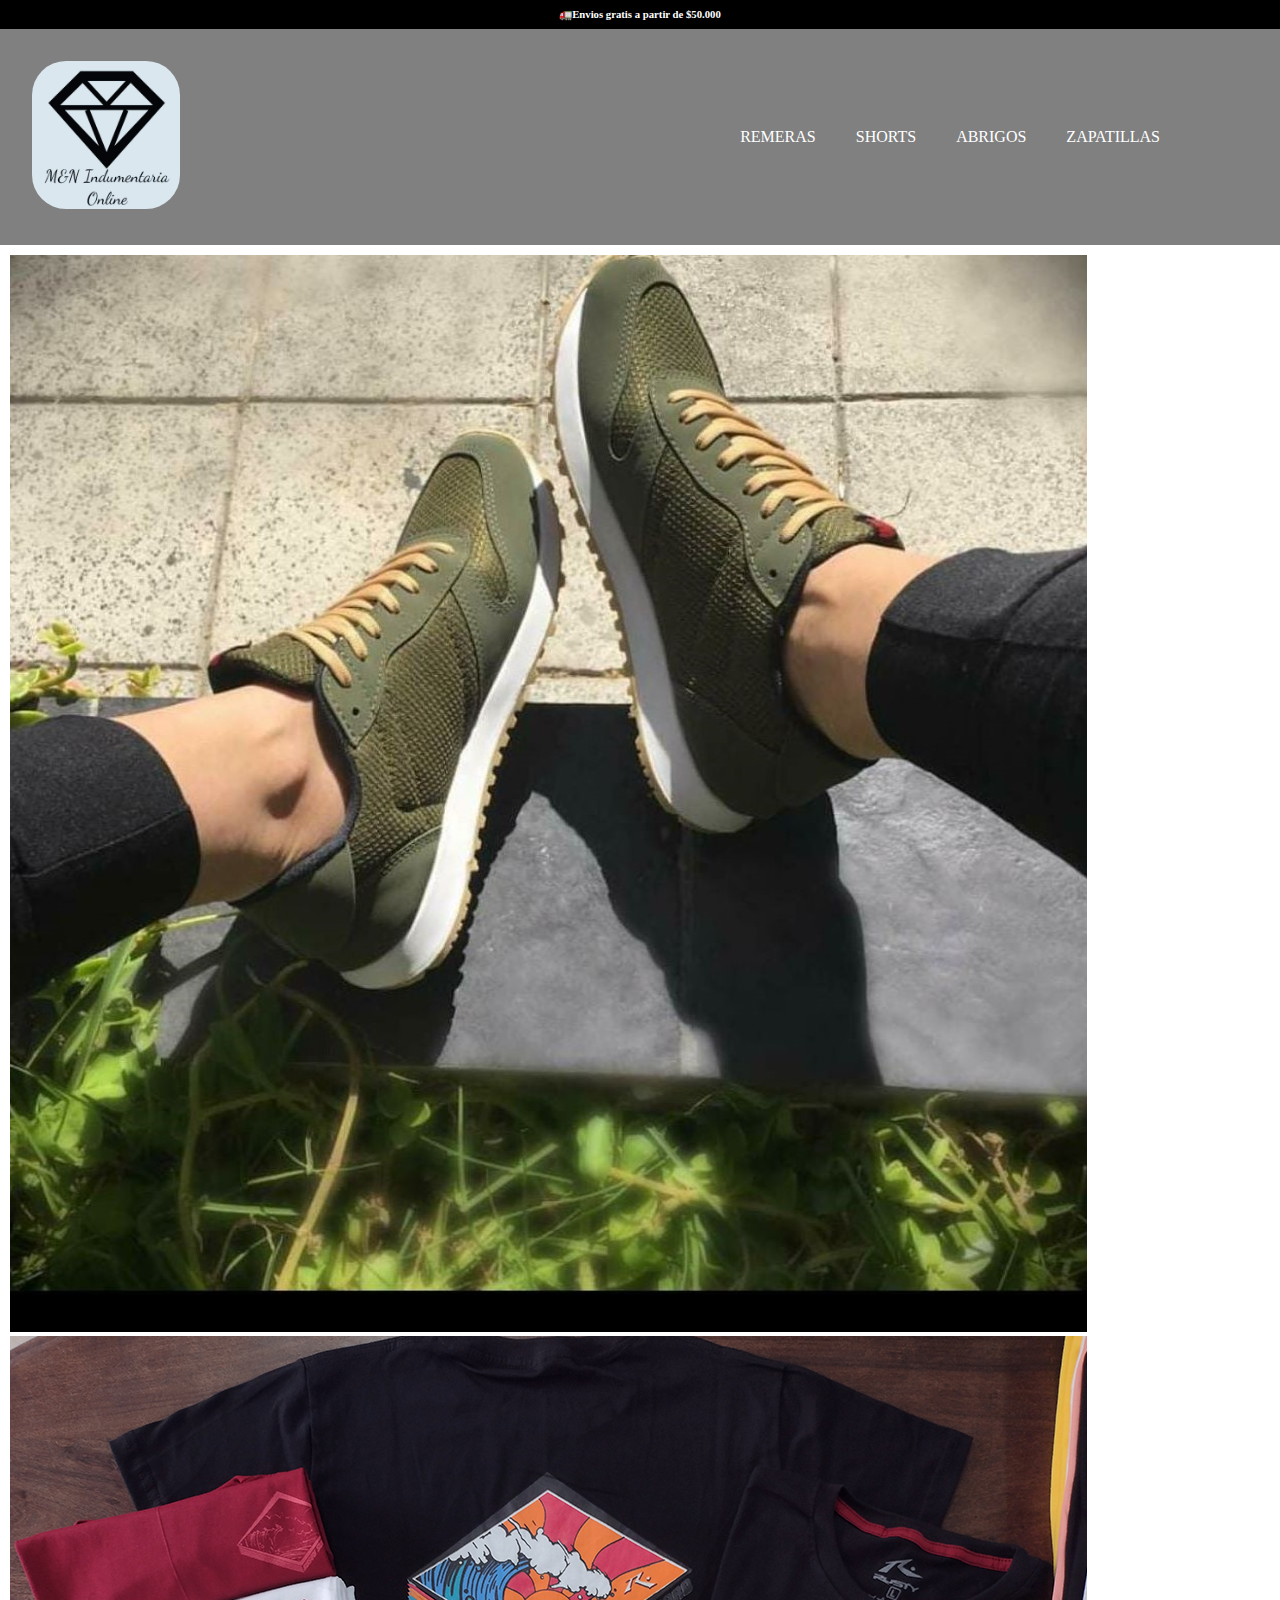
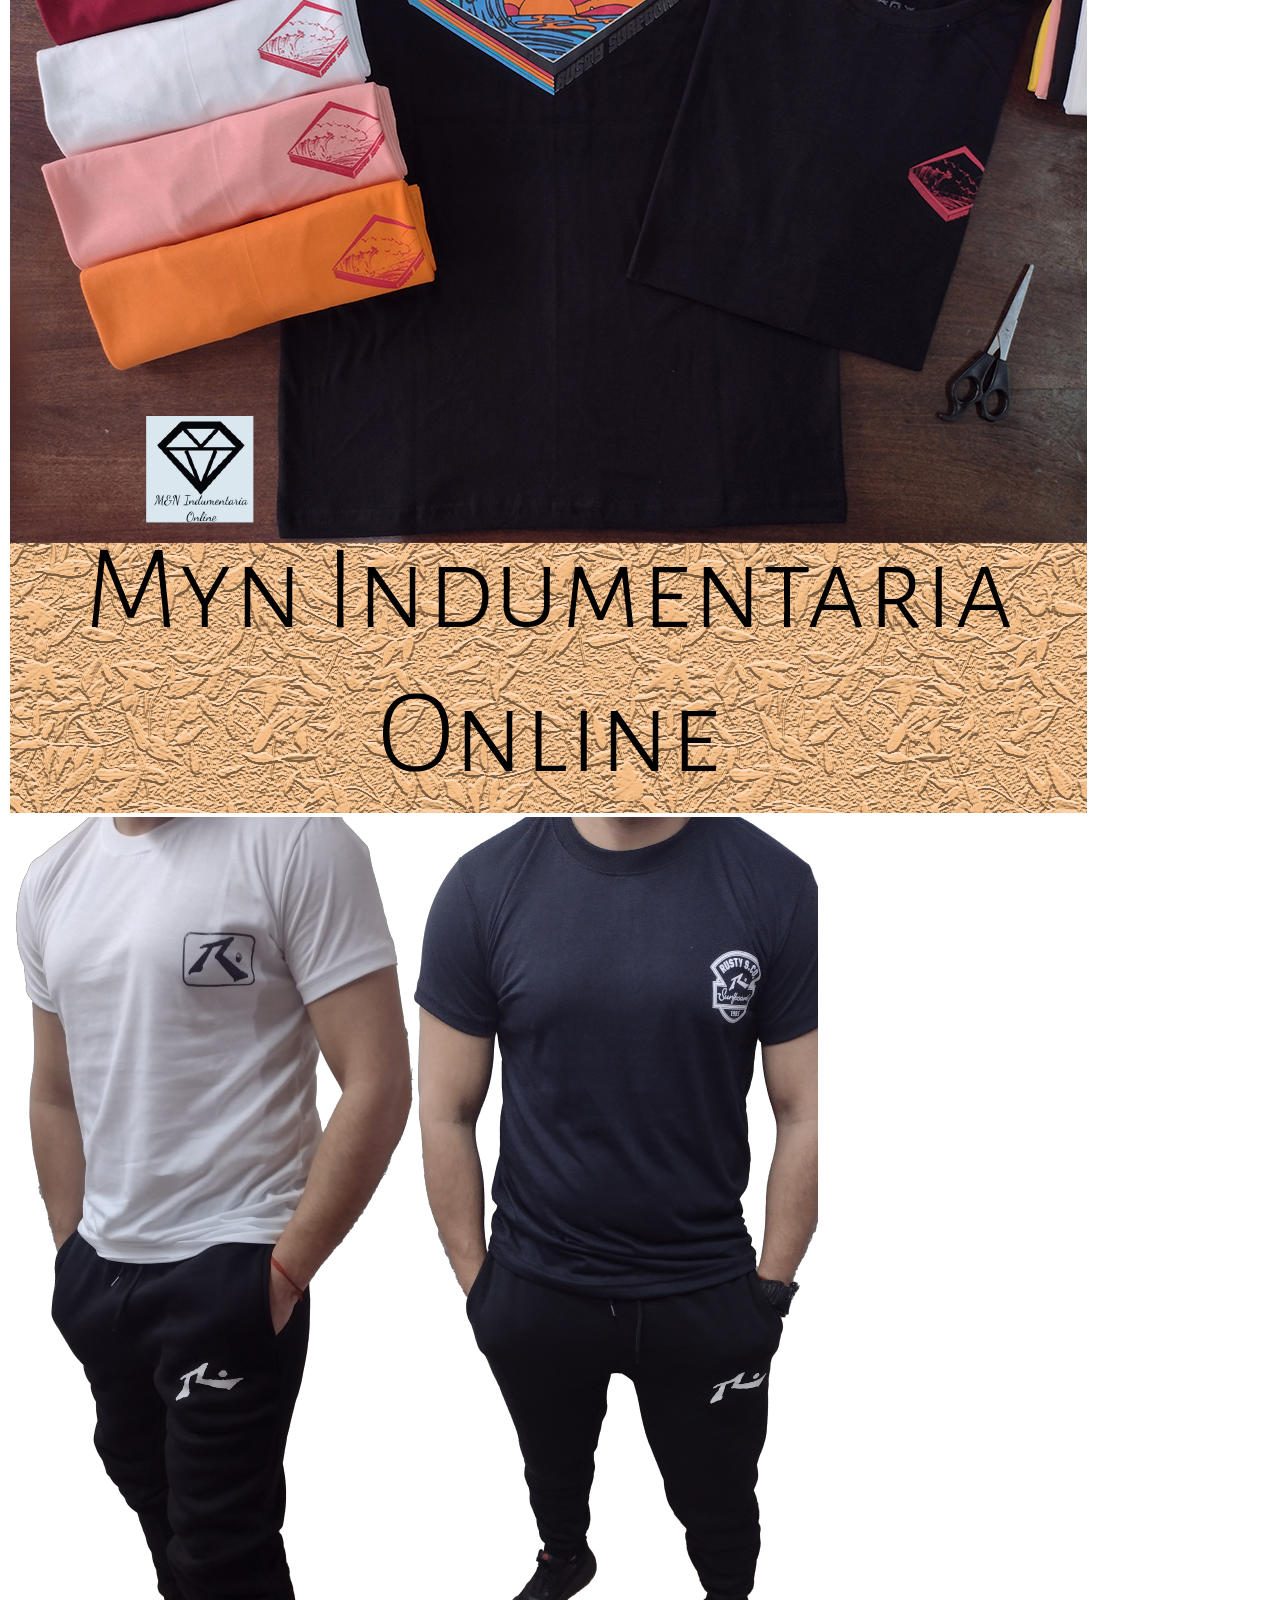
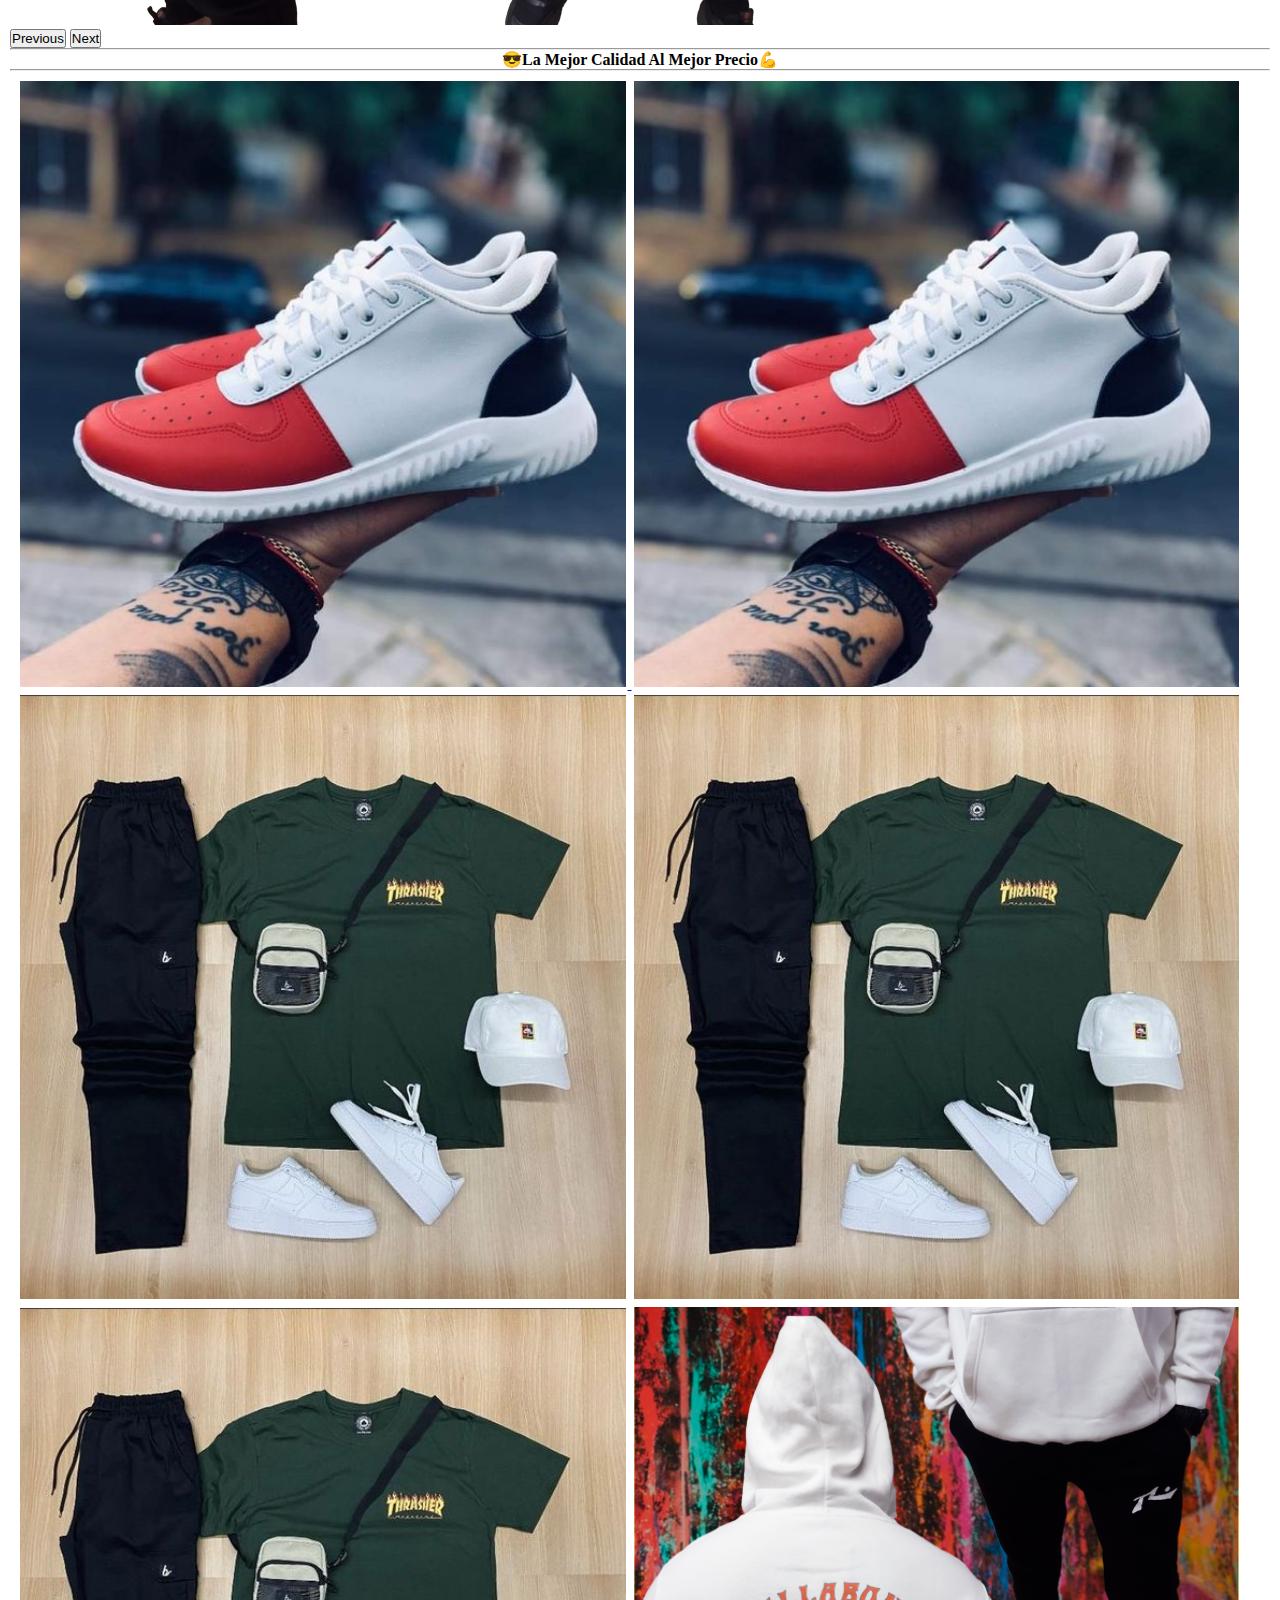
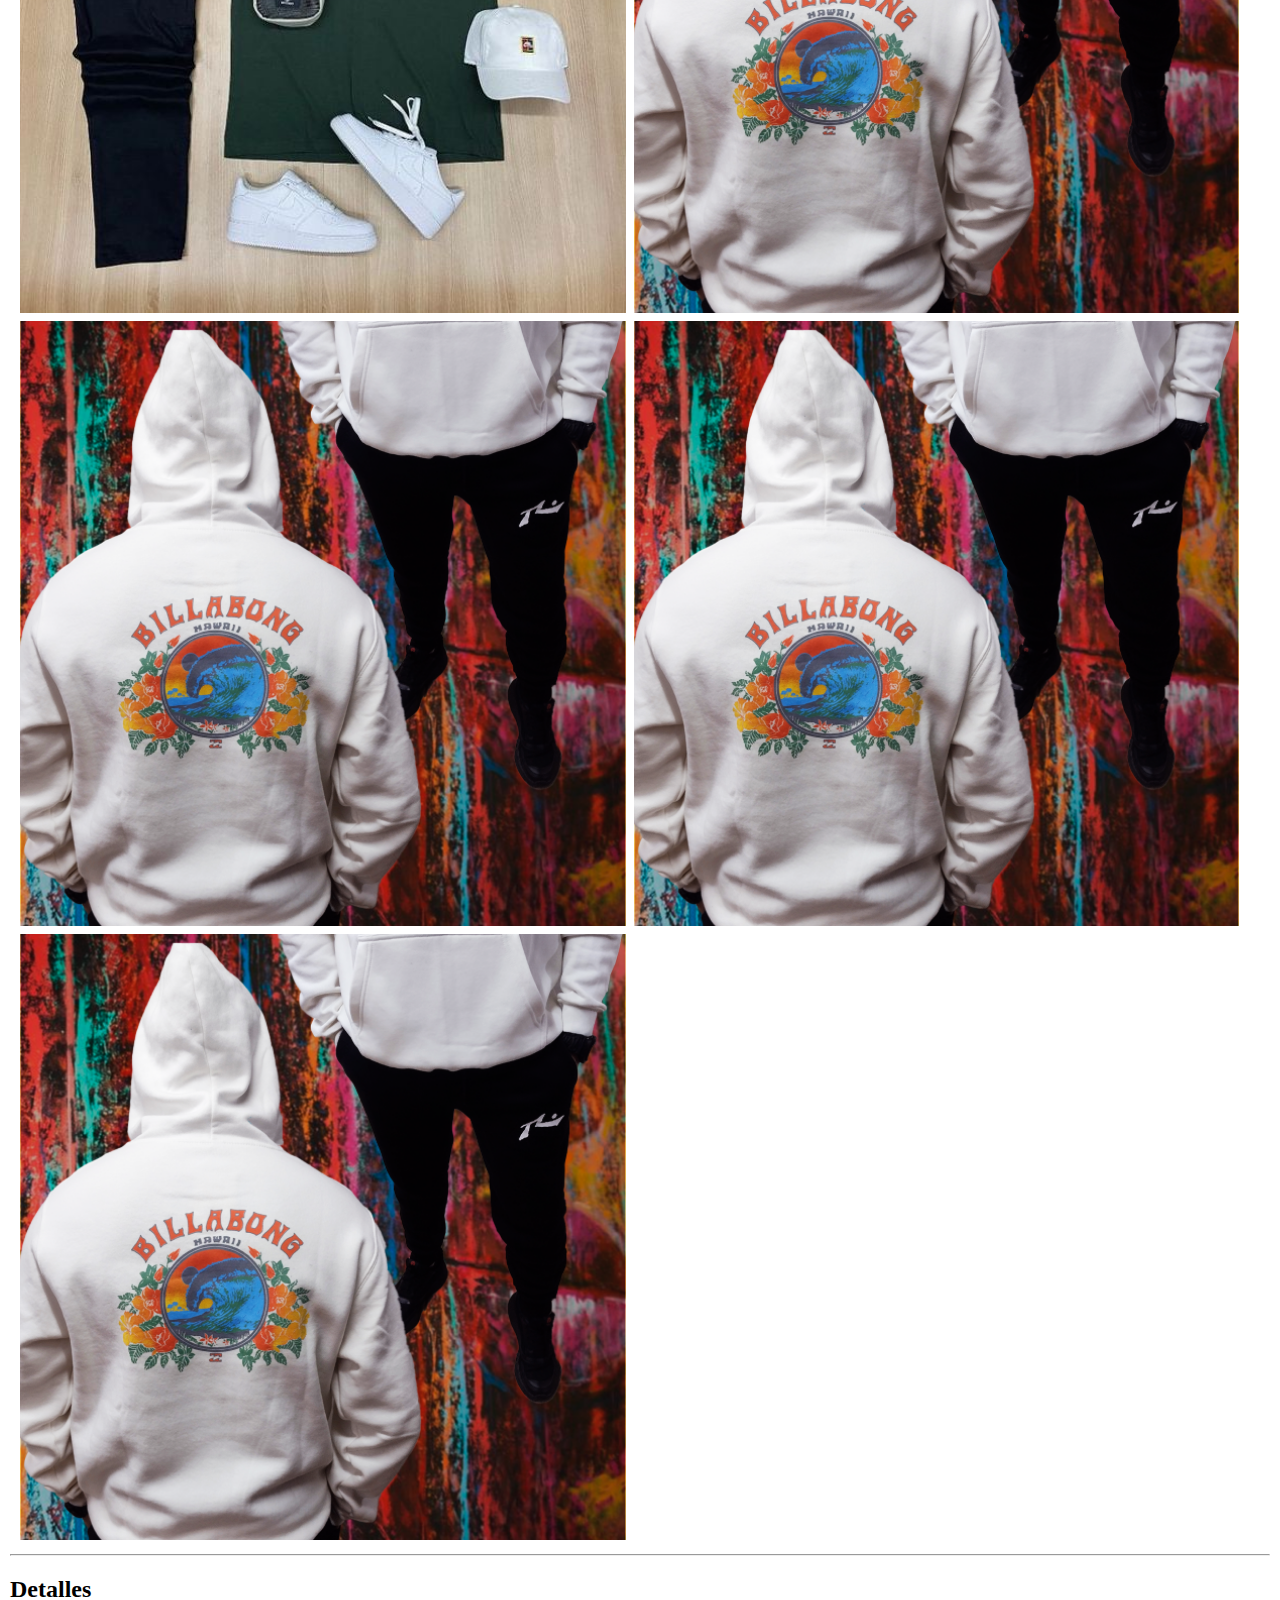
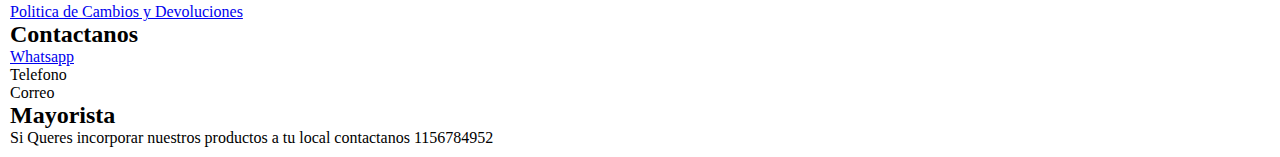
==== index.html @ 5574f2b0 "responsive" ====
<!DOCTYPE html>
<html lang="es">
<head>
    <meta charset="UTF-8">
    <meta name="viewport" content="width=device-width, initial-scale=1.0">
    <link rel="shortcut icon" href="./Imagenes/favicon-32x32.png" type="image/x-icon">
    <link href="https://cdn.jsdelivr.net/npm/bootstrap@5.3.2/dist/css/bootstrap.min.css" rel="stylesheet" integrity="sha384-T3c6CoIi6uLrA9TneNEoa7RxnatzjcDSCmG1MXxSR1GAsXEV/Dwwykc2MPK8M2HN" crossorigin="anonymous">
    <link rel="stylesheet" href="./Css/estilo.css">
    <title>MyNResponsive💪🏽😁</title>
</head>
<body class="conteiner">
    <h6 class="h6">🚛Envios gratis a partir de $50.000
    </h6>
    <header>
      <a href="index.html"><img class="logo" src="./Imagenes/Logo M&N Indumentaria Online.jpg" alt="Logo"></a>
      <input type="checkbox" id="check">
      <label for="check" class="mostrar-menu">
            &#8801
        </label>
        <nav class="menu">
            <ul class="cont">
                <li><a href="./pages/remeras.html">Remeras</a></li>
                <li><a href="./pages/shorts.html">Shorts</a></li>
                <li class="botomSub"><a href="">Abrigos</a>
                    <ul>
                       <li><a href="./Pages/buzos.html">Buzos</a></li>
                       <li><a href="">Camperas</a></li>
                    </ul>  
                </li>

                <li><a href="./pages/zapatillas.html">Zapatillas</a></li>
                <label for="check" class="esconder-menu">
                    &#215
                </label>
            </ul>
        </nav>
    </header>
    <main class="main">
        <section class="carrusel">
          <div id="carouselExampleAutoplaying" class="carousel slide" data-bs-ride="carousel">
            <div class="carousel-inner">
              <div class="carousel-item active">
                <img src="./Imagenes/carrucel/carru depo verde.jpg" class="d-block w-100" alt="zapatillas depo verde">
              </div>
              <div class="carousel-item">
                <img src="./Imagenes/carrucel/carru rem negra.png"class="d-block w-100 img-fluid" alt="./remeras por dos">
              </div>
              <div class="carousel-item">
                <img src="./Imagenes/carrucel/carru yo por 2.png" class="d-block w-100" alt="remera negra ">
              </div>
            </div>
            <button class="carousel-control-prev" type="button" data-bs-target="#carouselExampleAutoplaying" data-bs-slide="prev">
              <span class="carousel-control-prev-icon" aria-hidden="true"></span>
              <span class="visually-hidden">Previous</span>
            </button>
            <button class="carousel-control-next" type="button" data-bs-target="#carouselExampleAutoplaying" data-bs-slide="next">
              <span class="carousel-control-next-icon" aria-hidden="true"></span>
              <span class="visually-hidden">Next</span>
            </button>
          </div>
        </section>
        <hr>
        <h4 class="h4"><strong>😎La Mejor Calidad Al Mejor Precio💪</strong></h4>
        <hr>
        <section class="contInicio">
          <div class="secImg">
            <a href="./Pages/zapatillas.html"><img class="imagen" src="./Imagenes/zapatillas/1 - Tricolor.jpg" alt="zapatillas tricolor">
            </a>
            <a href="./Pages/zapatillas.html"><img class="imagen" src="./Imagenes/zapatillas/1 - Tricolor.jpg" alt="zapatillas tricolor">
            </a>
            <a href="./pages/remeras.html"><img class="imagen"  src="./Imagenes/remeras/Rem Verde.jpg" alt="remera verde"></a>
            <a href="./pages/remeras.html"><img class="imagen"  src="./Imagenes/remeras/Rem Verde.jpg" alt="remera verde"></a>
            <a href="./pages/remeras.html"><img class="imagen"  src="./Imagenes/remeras/Rem Verde.jpg" alt="remera verde"></a>
            <a href="./pages/remeras.html"><img class="imagen" src="./Imagenes/buzos/Buzo crudo + pantalon jogin + zapa neo negra.png" alt="Buzo color crudo"></a>
            <a href="./pages/remeras.html"><img class="imagen" src="./Imagenes/buzos/Buzo crudo + pantalon jogin + zapa neo negra.png" alt="Buzo color crudo"></a>
            <a href="./pages/remeras.html"><img class="imagen" src="./Imagenes/buzos/Buzo crudo + pantalon jogin + zapa neo negra.png" alt="Buzo color crudo"></a>
            <a href="./pages/remeras.html"><img class="imagen" src="./Imagenes/buzos/Buzo crudo + pantalon jogin + zapa neo negra.png" alt="Buzo color crudo"></a>
          </div>
        </section>
        <hr>
    </main>
    <footer class="footer">
     <h2>Detalles</h2>
     <a href="./tyl/lista.html">Politica de Cambios y Devoluciones</a>
     <h2>Contactanos</h2>
     <a href="https://web.whatsapp.com/" target="_blank"><p>Whatsapp</p></a>
     <p>Telefono</p>
     <p>Correo</p>
     <h2>Mayorista</h2>
     <p>Si Queres incorporar nuestros productos a tu local contactanos 1156784952</p>
    </footer>
    
<script src="https://cdn.jsdelivr.net/npm/bootstrap@5.3.2/dist/js/bootstrap.bundle.min.js" integrity="sha384-C6RzsynM9kWDrMNeT87bh95OGNyZPhcTNXj1NW7RuBCsyN/o0jlpcV8Qyq46cDfL" crossorigin="anonymous"></script>
</body>
</html>
---- Css/estilo.css ----
*{
    padding: 0;
    margin: 0;
    box-sizing: border-box;
}
.conteiner{
        background-color: white;
        width: 100%;
        height: 100%;
        display: grid;
        grid-template-columns: 1fr 1fr 1fr 1fr;
        grid-template-rows: 0.1fr 0.2fr 0.fr 0.1fr;
        grid-template-areas:
        "h6 h6 h6 h6"
        "header header header header"
        "main main main main"
        "footer footer footer footer ";
}
.h6{
    grid-area: h6;
    display: flex;
    justify-content: center;
    text-align: center;
    background-color: black;
    color:white;
    margin: 0;
    padding: 0.5rem;
    width: 100%;
}
header{
    grid-area: header;
    width: 100%;
    background-color: gray;
    display: flex;
    justify-content: space-between;
    align-items: center;
}
.logo{ 
    width: 180px;
    border-radius: 50px;
    padding: 1rem;
    margin: 1rem;
}
li ul{
    display: none;
}
.botomSub:hover ul {
    display: block;
    position: absolute;
    background-color: black;
    border-radius: 20px;
    padding: 5px;
    height: auto;
    border: 1px solid white;
}
.botomSub ul li a{
    display: block;
    color:grey;
    margin: 10px;
    padding: 10px;
}
.botomSub ul li a:hover{
    color:white;
}

.menu a{
    color: white;
    text-transform: uppercase;
    text-decoration: none;
    padding:0 10px;
    margin:0 10px;
    transition: 0.4s;
}
.cont{
    display: flex;
    align-items: center;
    margin-right: 100px;
}
.menu li{
    list-style: none;
    
}
.mostrar-menu,
.esconder-menu{
    font-size: 46px;
    cursor: pointer;
    display: none;
    transition: 0.4s;
}
.mostrar-menu{
    order: 1;
    padding: 0.5rem;
}
.menu a:hover,
.mostrar-menu:hover,
.esconder-menu:hover{
    color: black;
}
#check{
    display: none;
}

.carrusel{ 
    width: 100%;
    position: relative;
    z-index: -100;
}
hr{
    position: relative;
    z-index: -200;
}
.main{
    grid-area: main;
    margin: 10px;
    
}
.h4{
    display: flex;
    justify-content: center;
    text-align: center;
}
.contInicio{
    display:row;
    padding: 8px; 
}
.imagen{
    width: 33%;
    padding: 2px;
    margin: 0 auto;
}
.imgCategoriaRemeras{
    display: row;
    justify-content: center;
    width: 90%;

}
.footer{
    grid-area: footer;
    margin: 10px;
    
}
.imagenShorts{
    width: 100%;

}
/*categoria remeras*/


/*responsive cambie de 768 a 820 por que se rompe */

    @media(max-width: 768px){
        .mostrar-menu,
        .esconder-menu{
            display: block;
            
        }
        .menu{
            position: fixed;
            width: 100%;
            background-color:gray ;
            right: -100%;  
            top:0;
            text-align: center;
            padding: 100px 0;
            transition: 0.8s;
        }
        .cont{
            display: block;
            padding: 20px;
            
        }
        .cont li{
            padding: 20px;
            
        }
        .botomSub:hover ul {
            display: block;
            position:relative;
            
        }
        .esconder-menu{
            position: absolute;
            top:40px;
            right: 40px;
        }
        #check:checked ~ .menu{
            right: 0;
            
        }
    }

@media (max-width:1440px){
.imagen{
    width: 49%;
    padding: 2px;
    margin: 0 auto;
}
}
@media (max-width:320px){
.imagen{
    width: 25%;
    padding: 2px;
    margin: 0 auto;
}
}
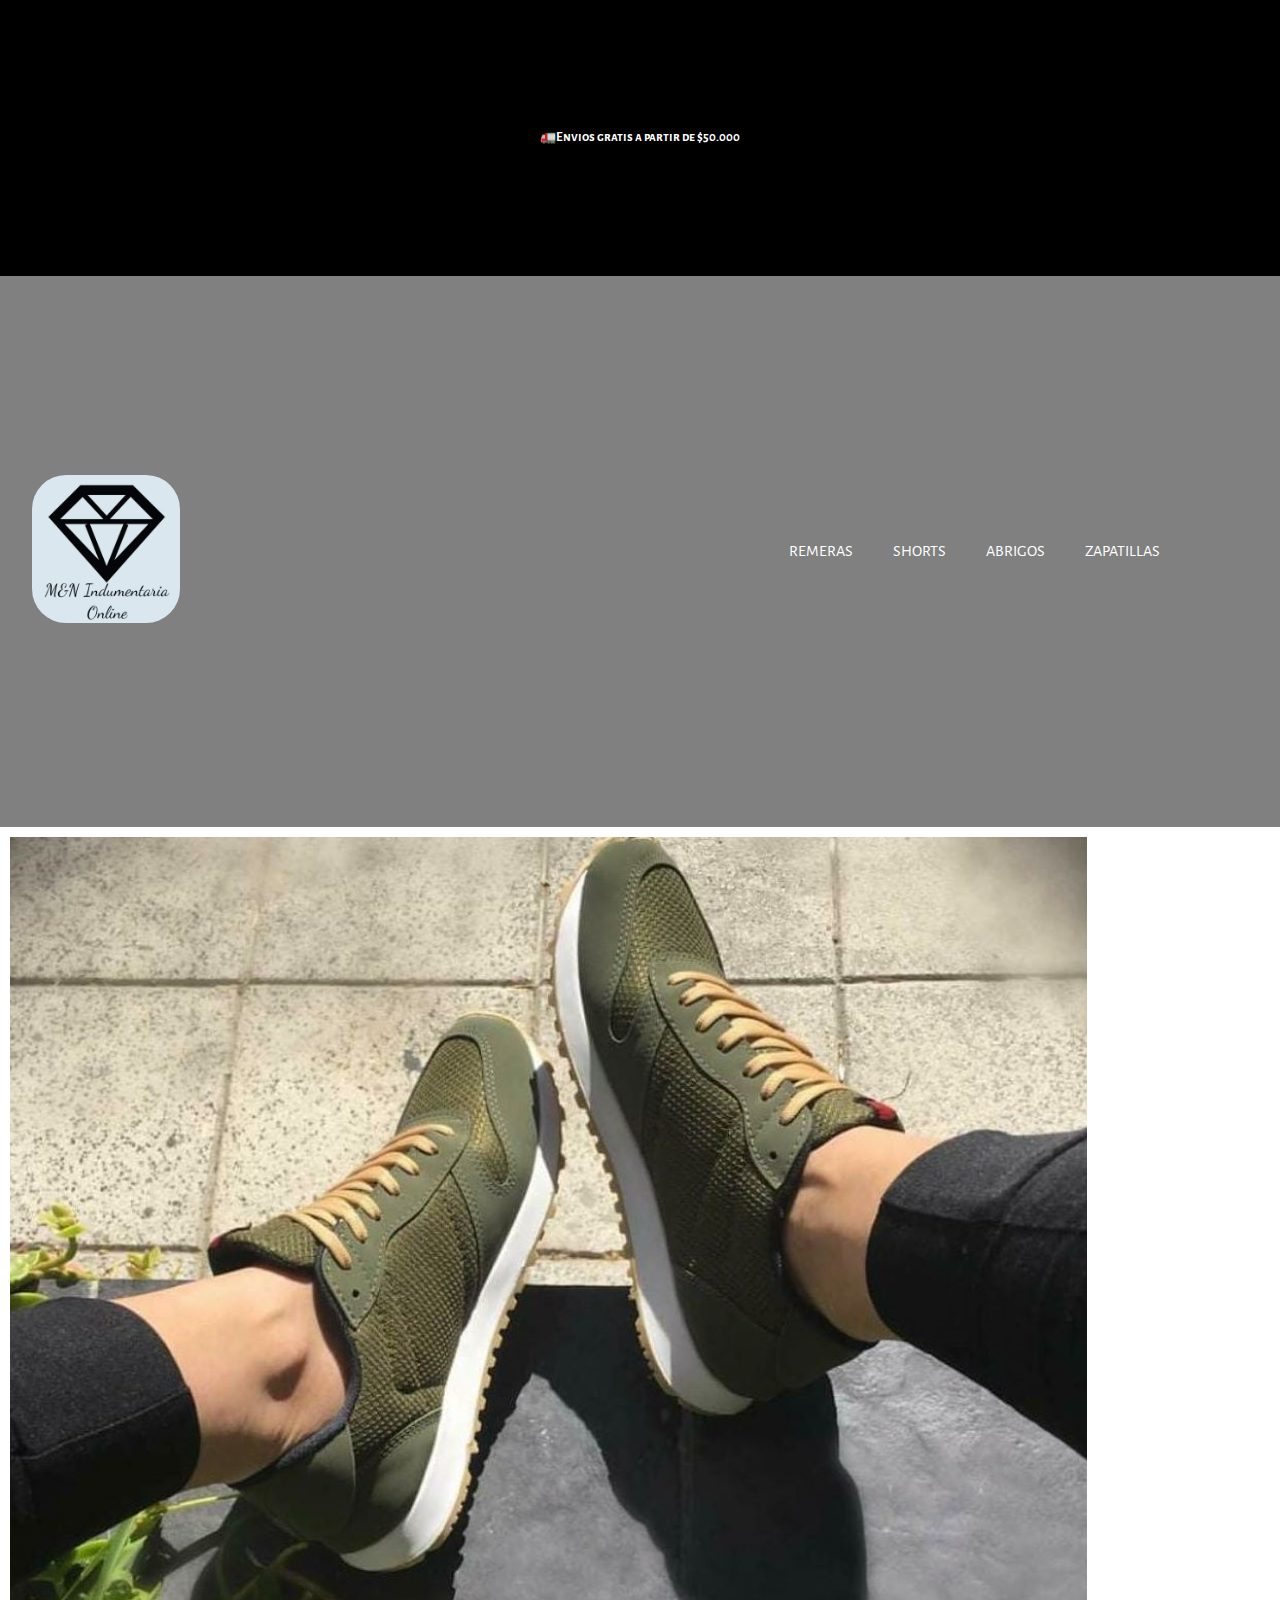
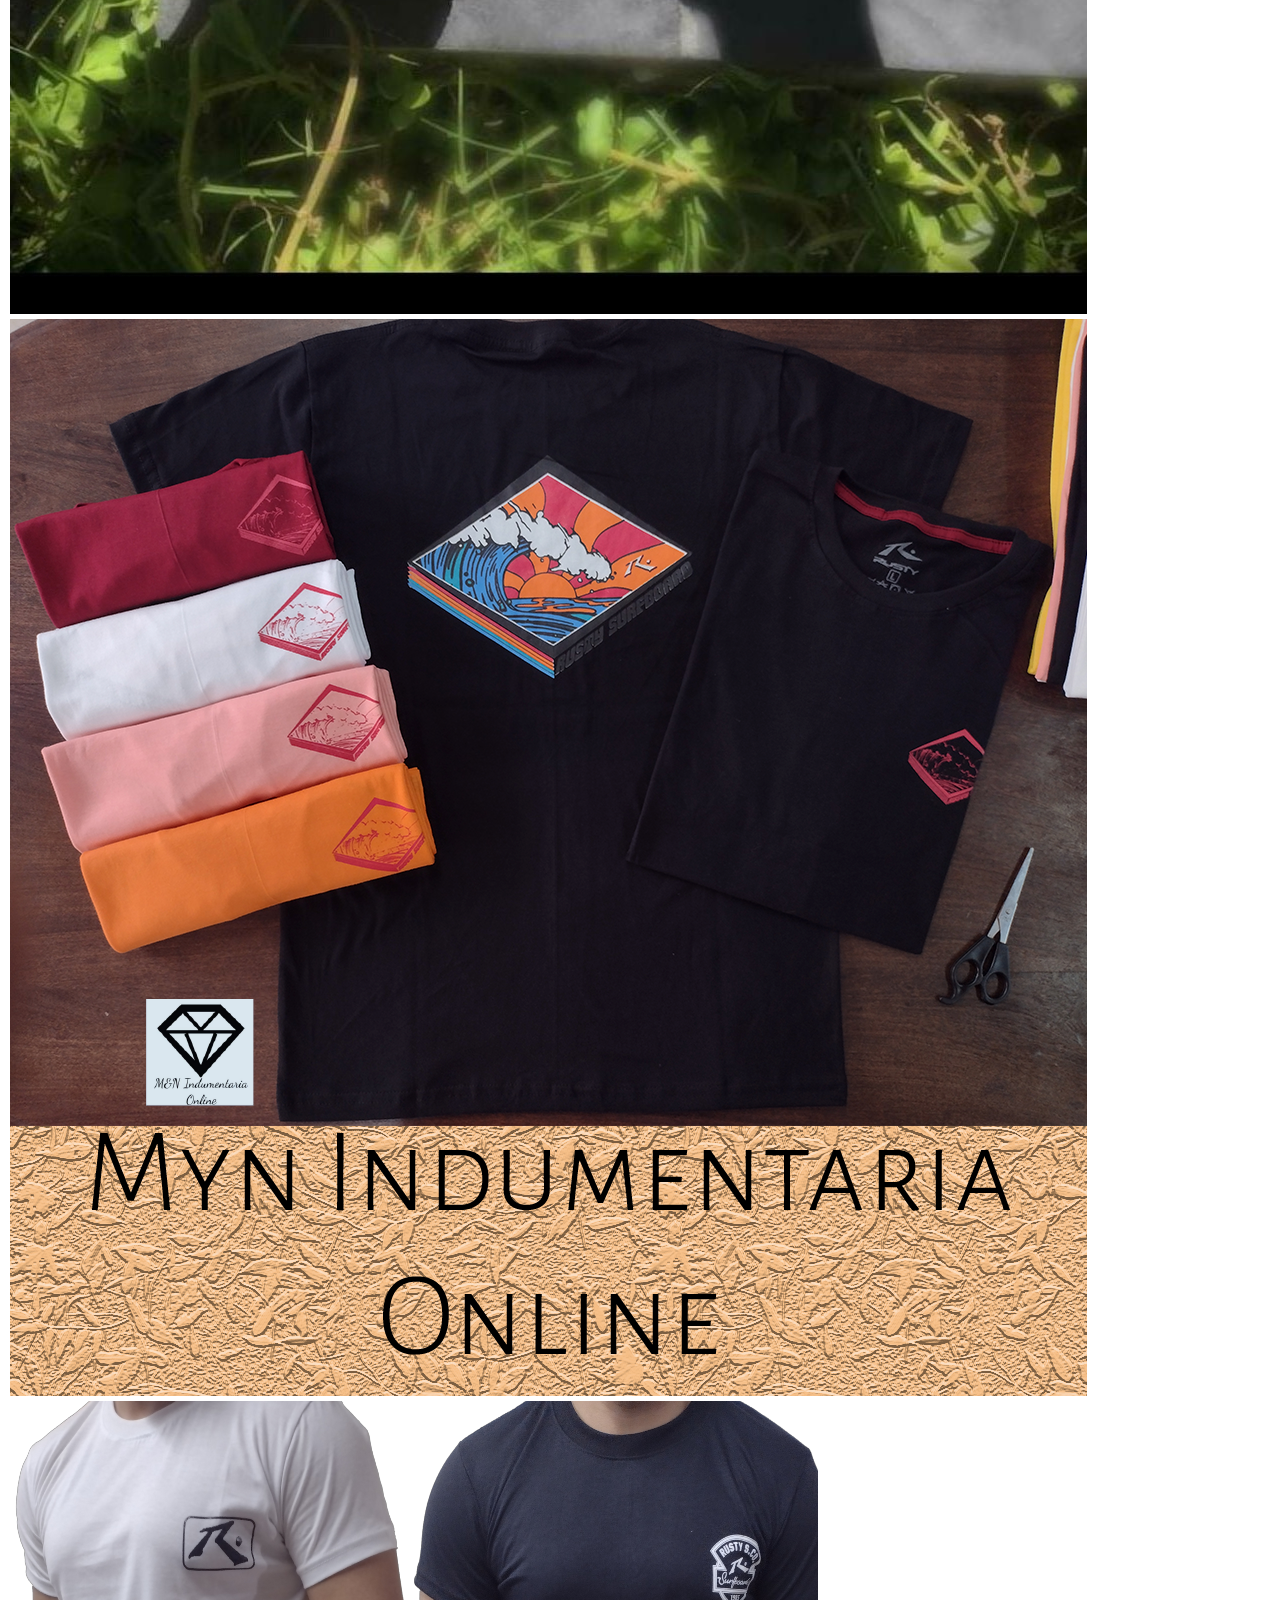
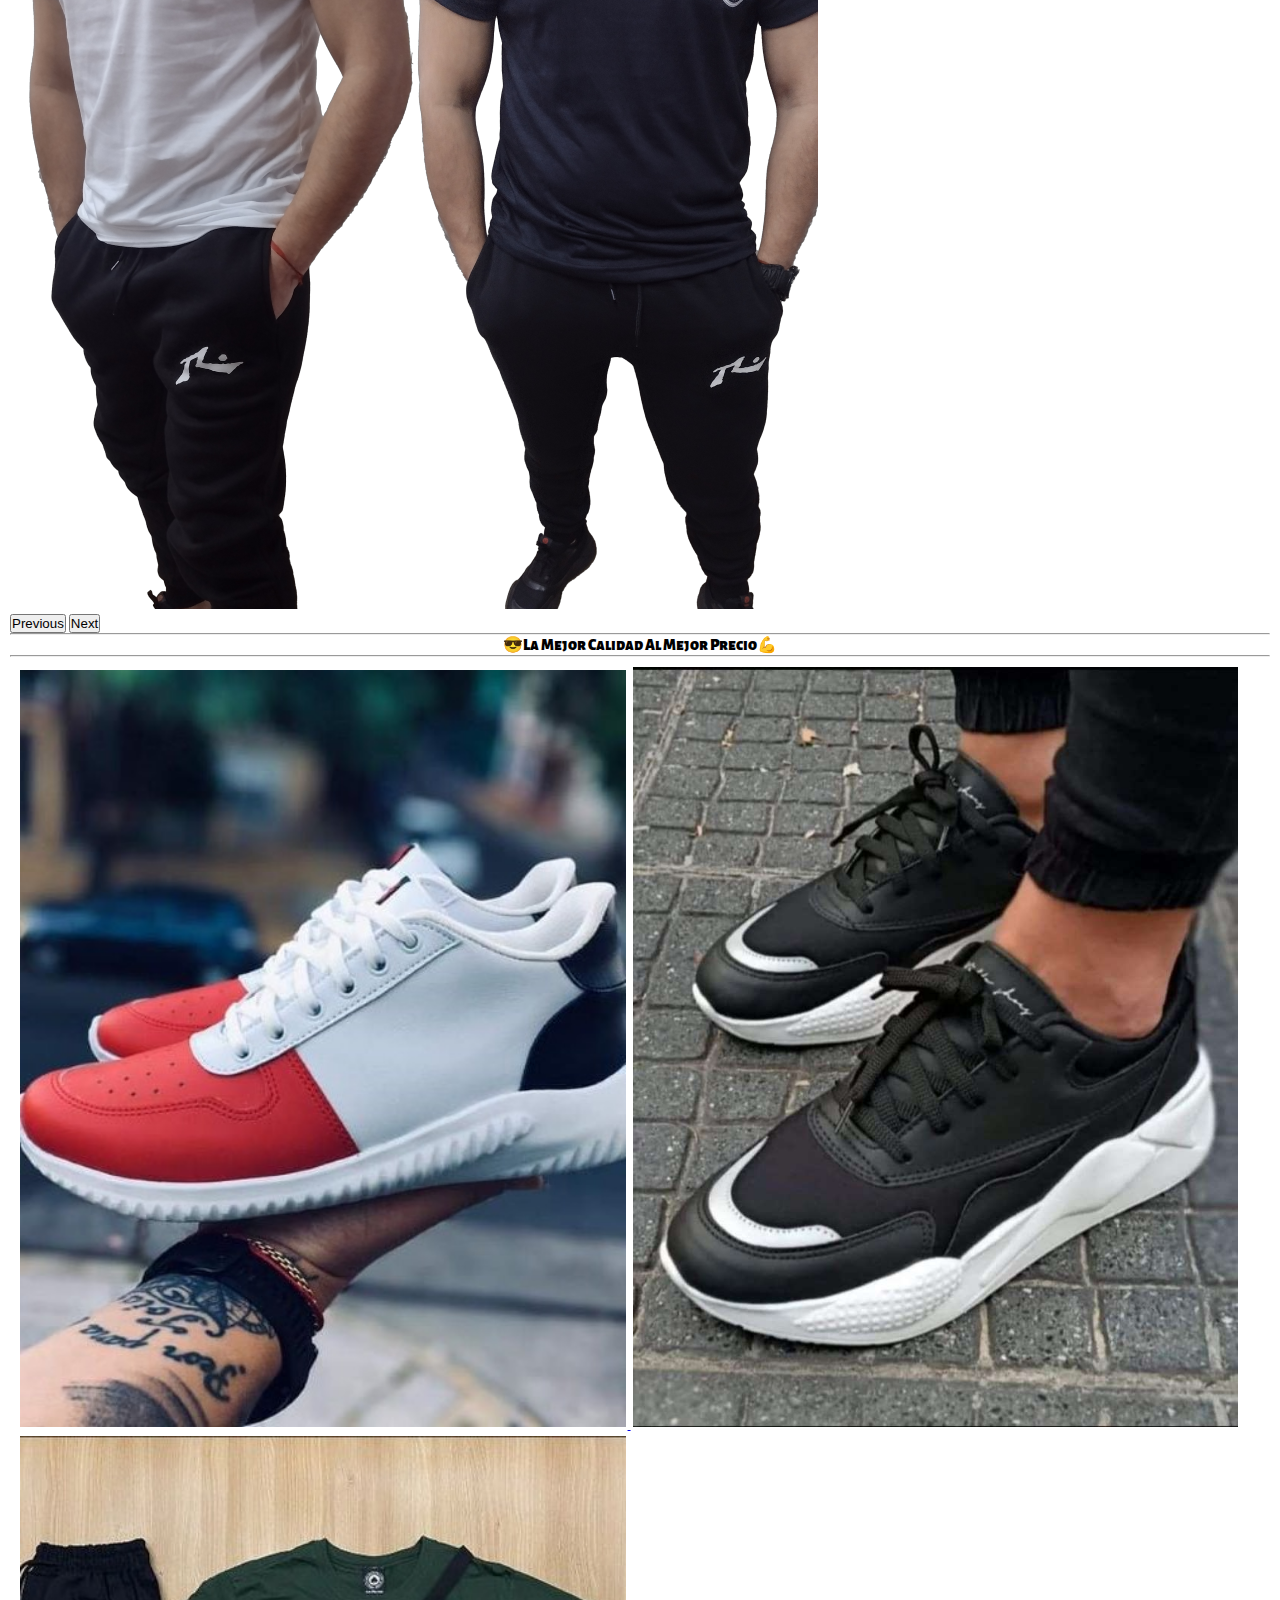
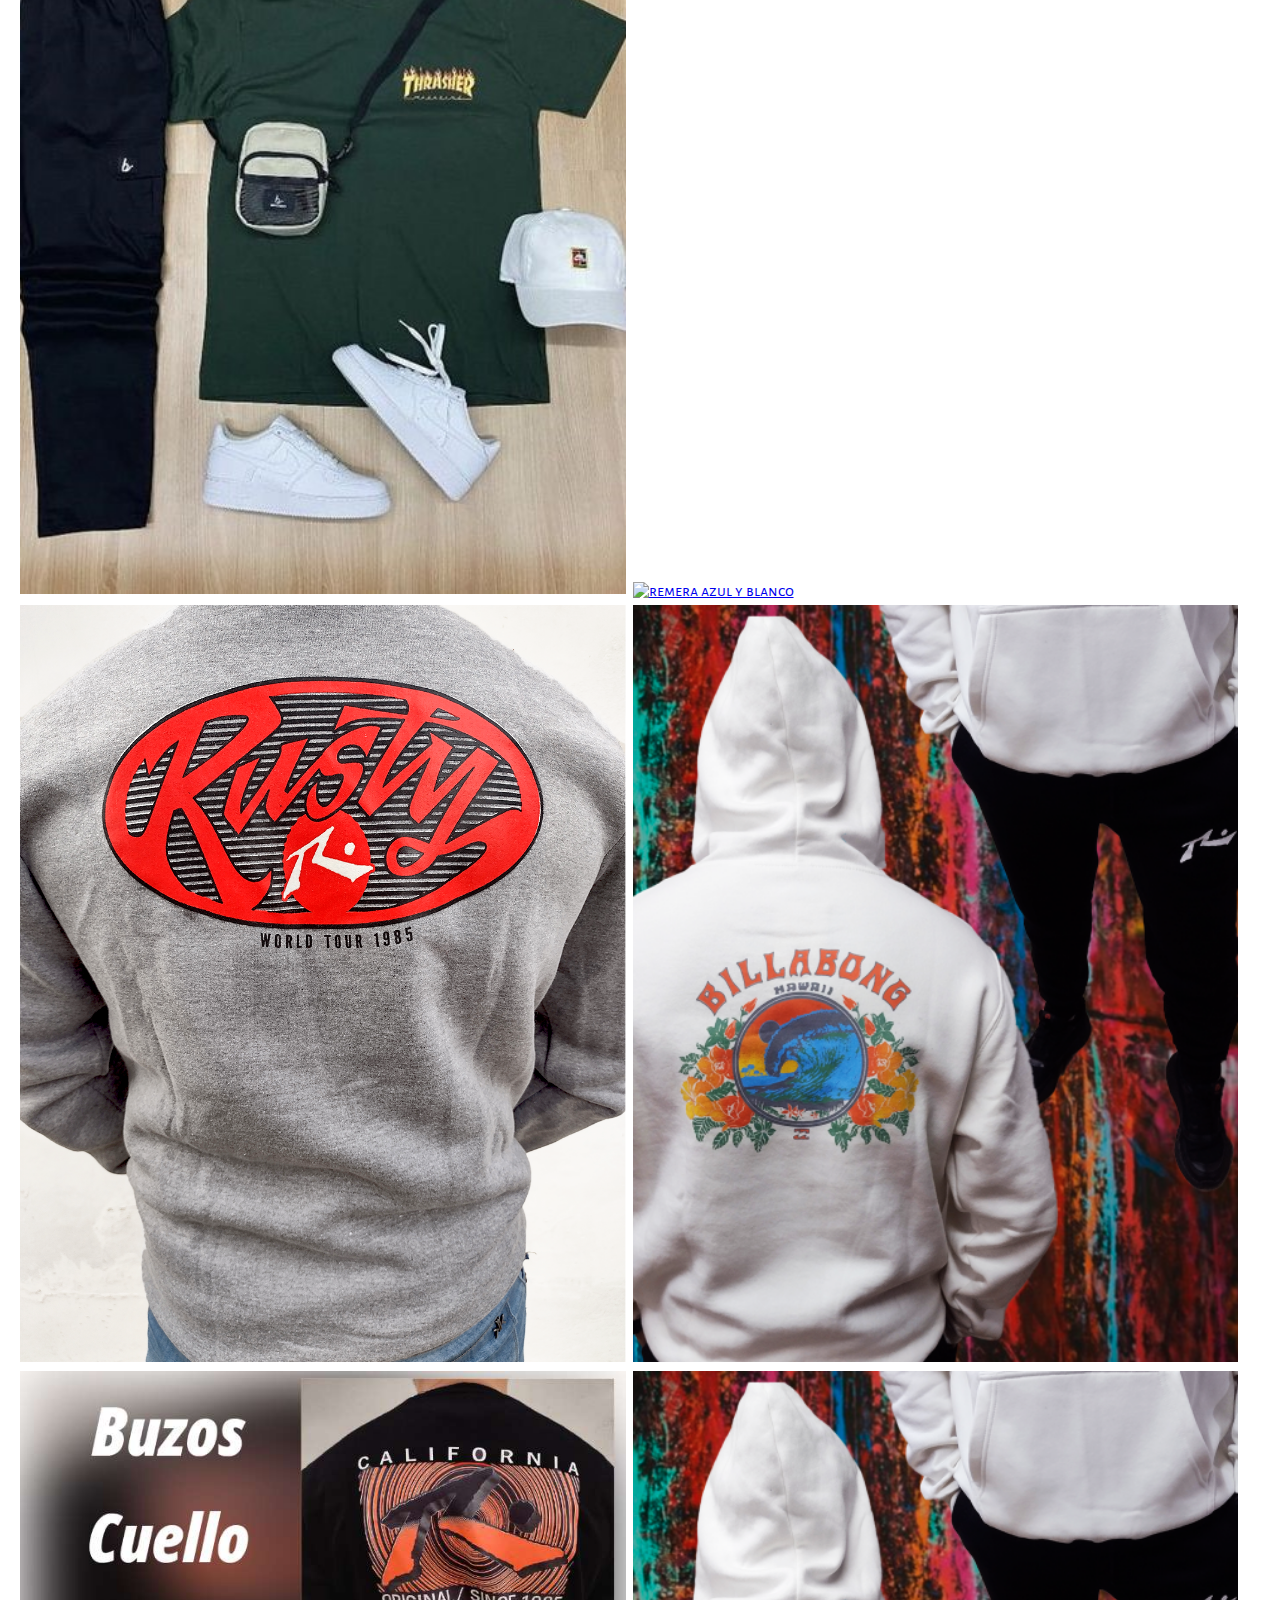
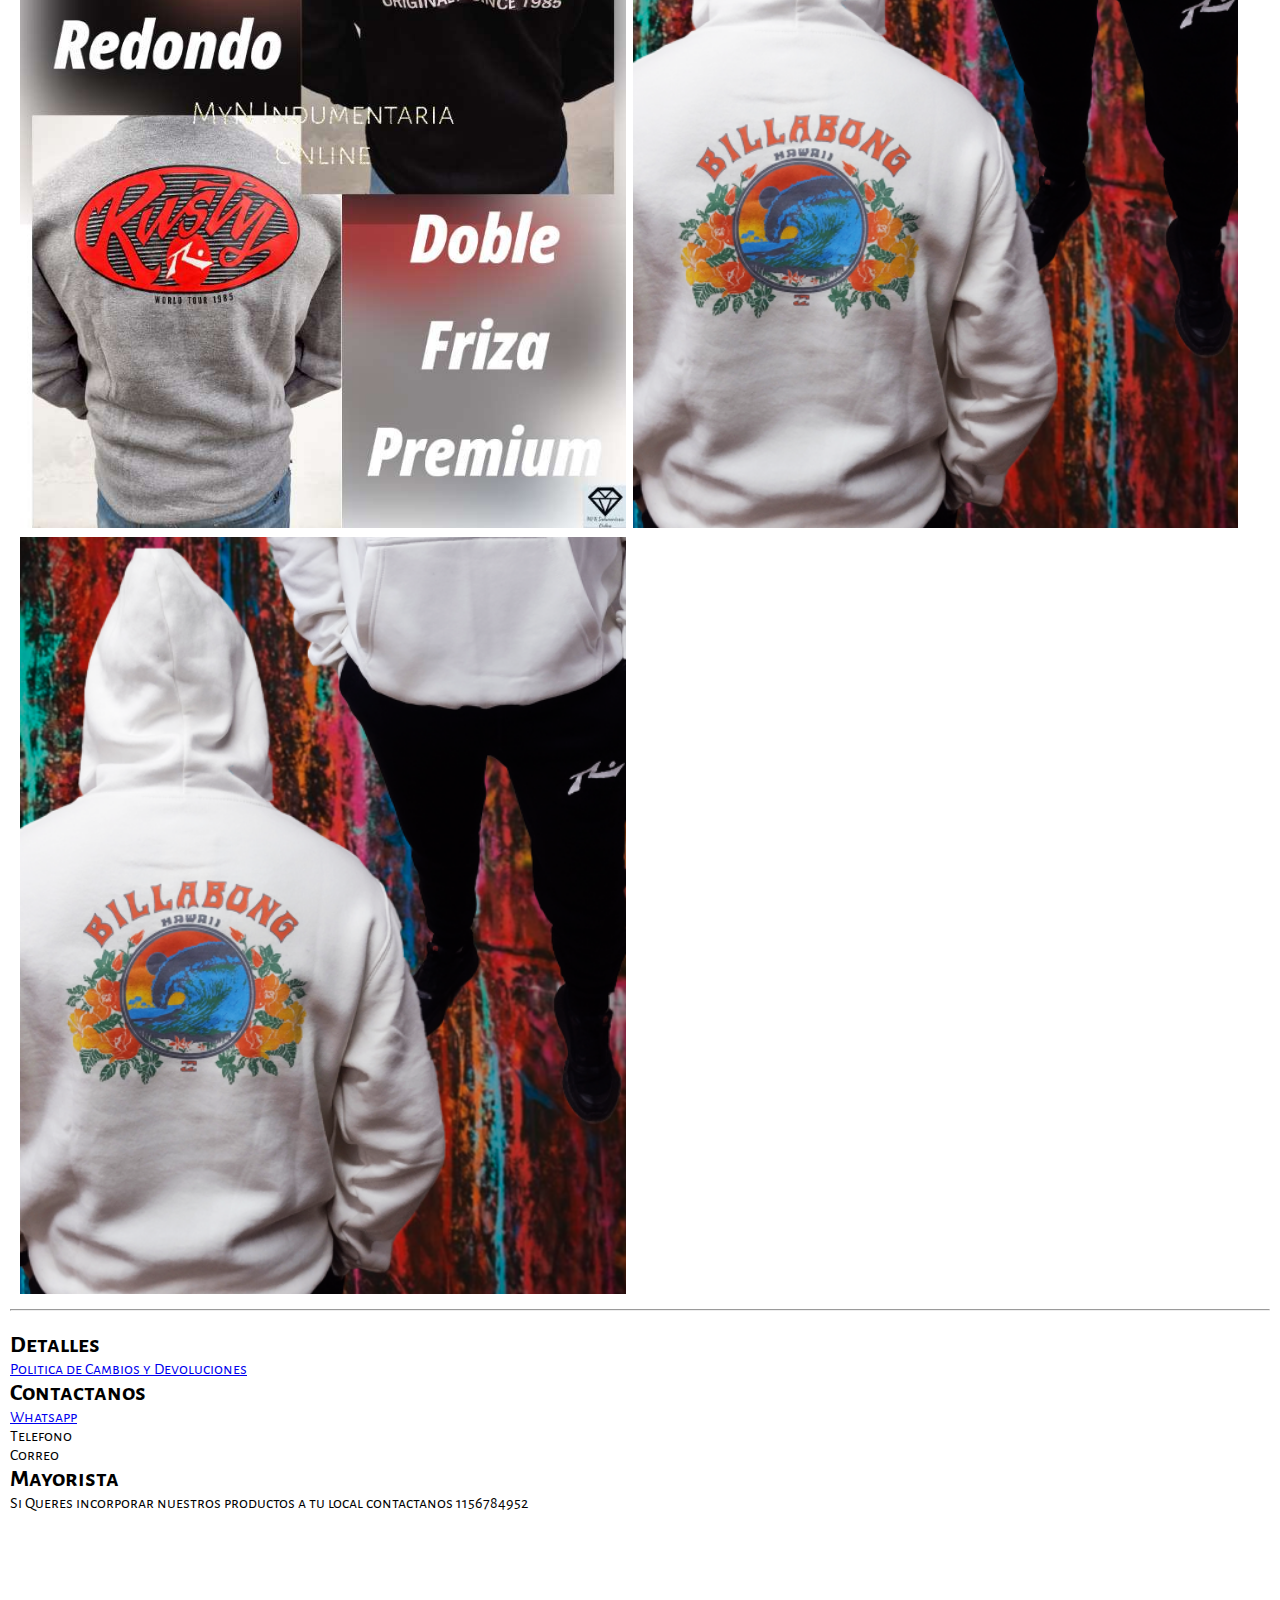
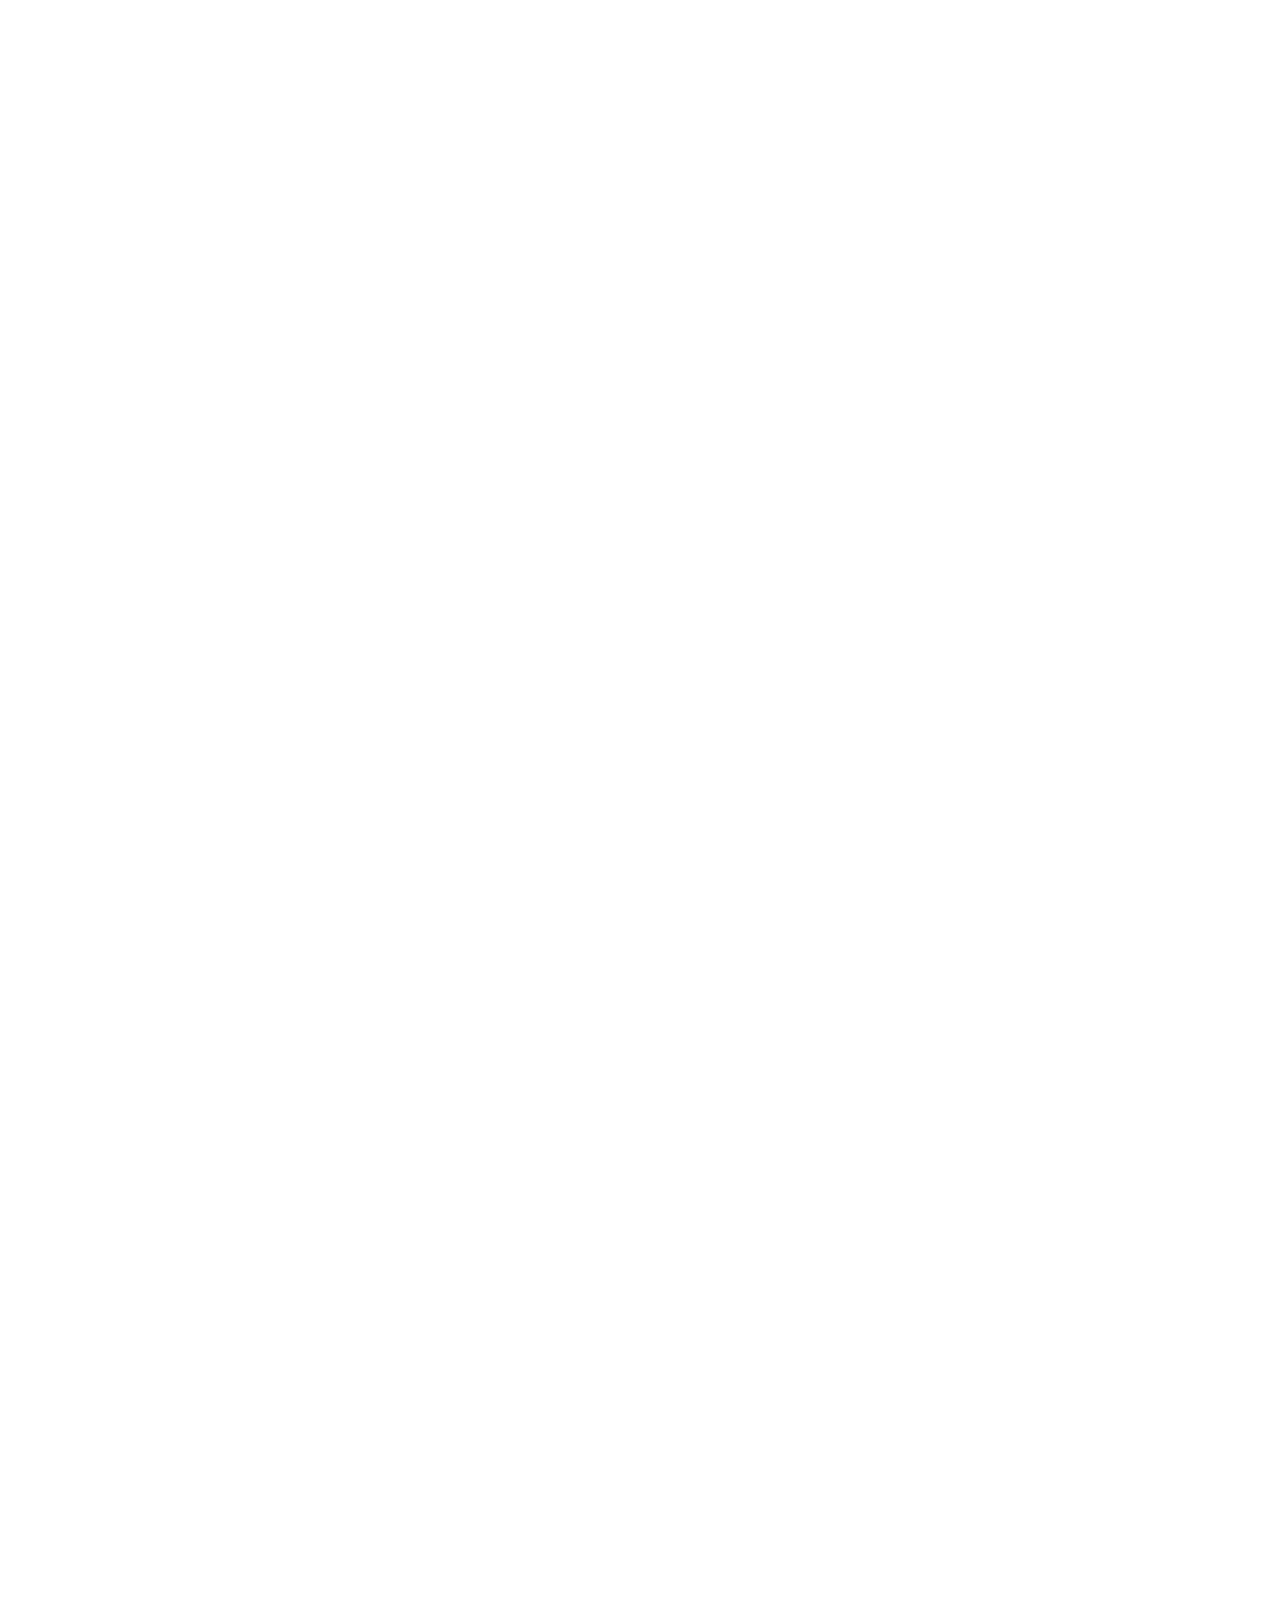
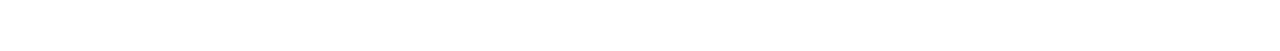
==== commit 92dc82fa: "tercer pre entrega" ====
--- a/index.html
+++ b/index.html
@@ -3,9 +3,15 @@
 <head>
     <meta charset="UTF-8">
     <meta name="viewport" content="width=device-width, initial-scale=1.0">
+    <link rel="preconnect" href="https://fonts.googleapis.com">
+    <link rel="preconnect" href="https://fonts.gstatic.com" crossorigin>
+    <link href="https://fonts.googleapis.com/css2?family=Alegreya+Sans+SC:ital,wght@0,300;0,400;1,400&family=Alegreya+Sans:wght@800&display=swap" rel="stylesheet">
+    <meta name="description" content="aquí encontraras indumentaria y calzado de calidad al mejor precio">
+    <meta name="description" content="palabras clave">
+    <meta name="keywords" content="indumentaria, calazado, remeras, shorts, burzaco; argentina, buenos aires">
     <link rel="shortcut icon" href="./Imagenes/favicon-32x32.png" type="image/x-icon">
     <link href="https://cdn.jsdelivr.net/npm/bootstrap@5.3.2/dist/css/bootstrap.min.css" rel="stylesheet" integrity="sha384-T3c6CoIi6uLrA9TneNEoa7RxnatzjcDSCmG1MXxSR1GAsXEV/Dwwykc2MPK8M2HN" crossorigin="anonymous">
-    <link rel="stylesheet" href="./Css/estilo.css">
+    <link rel="stylesheet" href="./Css/style.css">
     <title>MyNResponsive💪🏽😁</title>
 </head>
 <body class="conteiner">
@@ -66,13 +72,13 @@
           <div class="secImg">
             <a href="./Pages/zapatillas.html"><img class="imagen" src="./Imagenes/zapatillas/1 - Tricolor.jpg" alt="zapatillas tricolor">
             </a>
-            <a href="./Pages/zapatillas.html"><img class="imagen" src="./Imagenes/zapatillas/1 - Tricolor.jpg" alt="zapatillas tricolor">
+            <a href="./Pages/zapatillas.html"><img class="imagen" src="./Imagenes/zapatillas/prueba neo negras cat.jpg" alt="zapatillas neo negras">
             </a>
-            <a href="./pages/remeras.html"><img class="imagen"  src="./Imagenes/remeras/Rem Verde.jpg" alt="remera verde"></a>
-            <a href="./pages/remeras.html"><img class="imagen"  src="./Imagenes/remeras/Rem Verde.jpg" alt="remera verde"></a>
-            <a href="./pages/remeras.html"><img class="imagen"  src="./Imagenes/remeras/Rem Verde.jpg" alt="remera verde"></a>
+            <a href="./pages/remeras.html"><img class="imagen"  src="./Imagenes/remeras/Rem Verde inicio.jpg" alt="remera verde"></a>
+            <a href="./pages/remeras.html"><img class="imagen"  src="./Imagenes/remeras/Remeras blanco y azul.png" alt="remera azul y blanco"></a>
+            <a href="./pages/remeras.html"><img class="imagen"  src="./Imagenes/buzos/buzo gris rusty obalado.png" alt="buzo gris cuello redondo"></a>
             <a href="./pages/remeras.html"><img class="imagen" src="./Imagenes/buzos/Buzo crudo + pantalon jogin + zapa neo negra.png" alt="Buzo color crudo"></a>
-            <a href="./pages/remeras.html"><img class="imagen" src="./Imagenes/buzos/Buzo crudo + pantalon jogin + zapa neo negra.png" alt="Buzo color crudo"></a>
+            <a href="./pages/remeras.html"><img class="imagen" src="./Imagenes/buzos/publi cat buzo.jpg" alt="buzo publicidad negro y gris cuello redondo"></a>
             <a href="./pages/remeras.html"><img class="imagen" src="./Imagenes/buzos/Buzo crudo + pantalon jogin + zapa neo negra.png" alt="Buzo color crudo"></a>
             <a href="./pages/remeras.html"><img class="imagen" src="./Imagenes/buzos/Buzo crudo + pantalon jogin + zapa neo negra.png" alt="Buzo color crudo"></a>
           </div>
--- a/Css/style.css
+++ b/Css/style.css
@@ -0,0 +1,213 @@
+.h6 {
+  grid-area: h6;
+  display: flex;
+  justify-content: center;
+  text-align: center;
+  align-items: center;
+  background-color: black;
+  color: white;
+  margin: 0;
+  padding: 0.5rem;
+  width: 100%;
+  font-size: small;
+}
+
+header {
+  grid-area: header;
+  width: 100%;
+  background-color: gray;
+  display: flex;
+  justify-content: space-between;
+  align-items: center;
+}
+
+.logo {
+  width: 180px;
+  border-radius: 50px;
+  padding: 1rem;
+  margin: 1rem;
+}
+
+li ul {
+  display: none;
+}
+
+.botomSub:hover ul {
+  display: block;
+  position: absolute;
+  background-color: black;
+  border-radius: 20px;
+  padding: 5px;
+  height: auto;
+  border: 1px solid white;
+}
+
+.botomSub ul li a {
+  display: block;
+  color: grey;
+  margin: 10px;
+  padding: 10px;
+}
+
+.botomSub ul li a:hover {
+  color: white;
+}
+
+.menu a {
+  color: white;
+  text-transform: uppercase;
+  text-decoration: none;
+  padding: 0 10px;
+  margin: 0 10px;
+  transition: 0.4s;
+}
+
+.cont {
+  display: flex;
+  align-items: center;
+  margin-right: 100px;
+}
+
+.menu li {
+  list-style: none;
+}
+
+.mostrar-menu,
+.esconder-menu {
+  font-size: 46px;
+  cursor: pointer;
+  display: none;
+  transition: 0.4s;
+}
+
+.mostrar-menu {
+  order: 1;
+  padding: 0.5rem;
+}
+
+.menu a:hover,
+.mostrar-menu:hover,
+.esconder-menu:hover {
+  color: black;
+}
+
+#check {
+  display: none;
+}
+
+.footer {
+  grid-area: footer;
+  margin: 10px;
+}
+
+.carrusel {
+  width: 100%;
+  position: relative;
+  z-index: -100;
+}
+
+hr {
+  position: relative;
+  z-index: -200;
+}
+
+.main {
+  grid-area: main;
+  margin: 10px;
+}
+
+.h4 {
+  display: flex;
+  justify-content: center;
+  text-align: center;
+}
+
+.contInicio {
+  display: row;
+  padding: 8px;
+}
+
+.imagen {
+  width: 33%;
+  padding: 2px;
+  margin: 0 auto;
+}
+
+.imgCategoriaRemeras {
+  display: row;
+  justify-content: center;
+  width: 90%;
+}
+
+.imagenShorts {
+  width: 100%;
+}
+
+@media (max-width: 768px) {
+  .mostrar-menu,
+  .esconder-menu {
+    display: block;
+  }
+  .menu {
+    position: fixed;
+    width: 100%;
+    background-color: gray;
+    right: -100%;
+    top: 0;
+    text-align: center;
+    padding: 100px 0;
+    transition: 0.8s;
+  }
+  .cont {
+    display: block;
+    padding: 20px;
+  }
+  .cont li {
+    padding: 20px;
+  }
+  .botomSub:hover ul {
+    display: block;
+    position: relative;
+  }
+  .esconder-menu {
+    position: absolute;
+    top: 40px;
+    right: 40px;
+  }
+  #check:checked ~ .menu {
+    right: 0;
+  }
+}
+@media (max-width: 1440px) {
+  .imagen {
+    width: 49%;
+    padding: 2px;
+    margin: 0 auto;
+  }
+}
+@media (max-width: 320px) {
+  .imagen {
+    width: 25%;
+    padding: 2px;
+    margin: 0 auto;
+  }
+}
+* {
+  padding: 0;
+  margin: 0;
+  box-sizing: border-box;
+}
+
+.conteiner {
+  font-family: "Alegreya Sans", sans-serif;
+  font-family: "Alegreya Sans SC", sans-serif;
+  background-color: white;
+  width: 100%;
+  height: 100%;
+  display: grid;
+  grid-template-columns: 1fr 1fr 1fr 1fr;
+  grid-template-rows: 0.1fr 0.2fr 0.1fr 0.1fr;
+  grid-template-areas: "h6 h6 h6 h6" "header header header header" "main main main main" "footer footer footer footer ";
+}
+
+/*# sourceMappingURL=style.css.map */
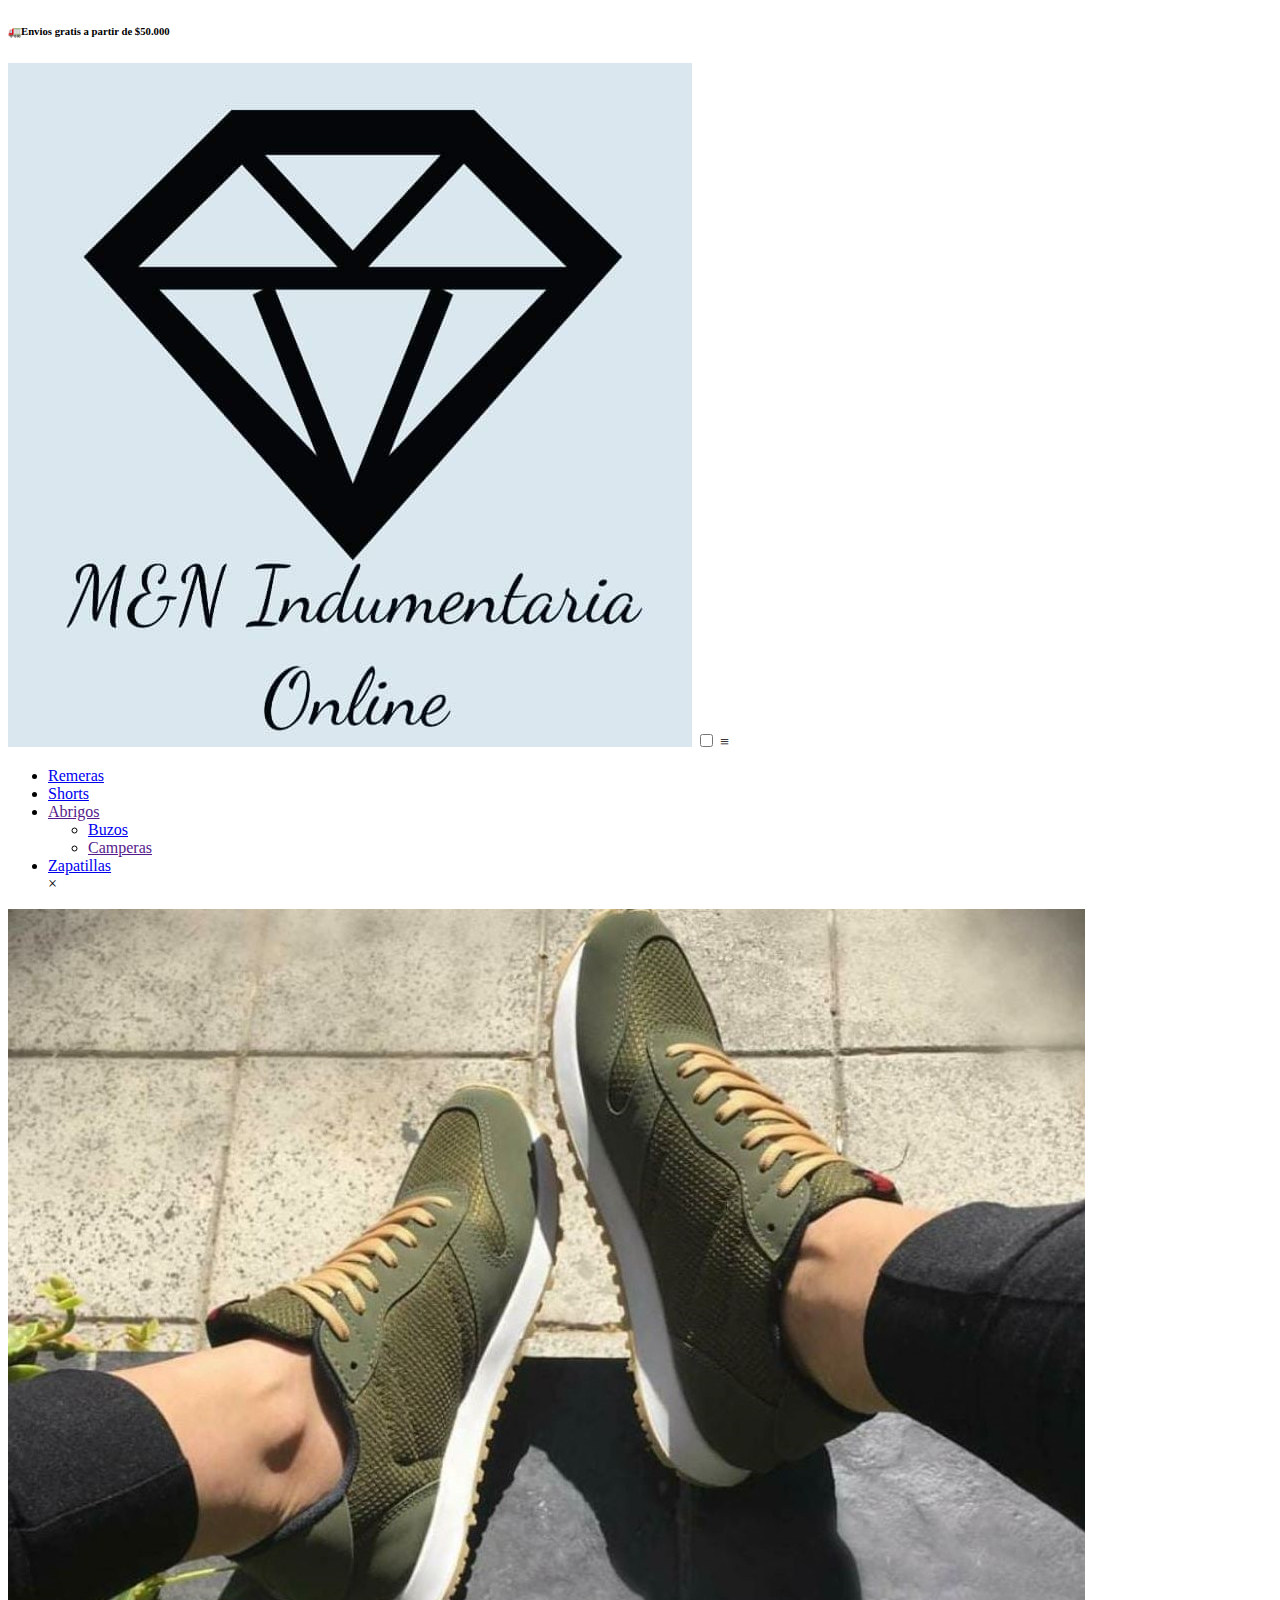
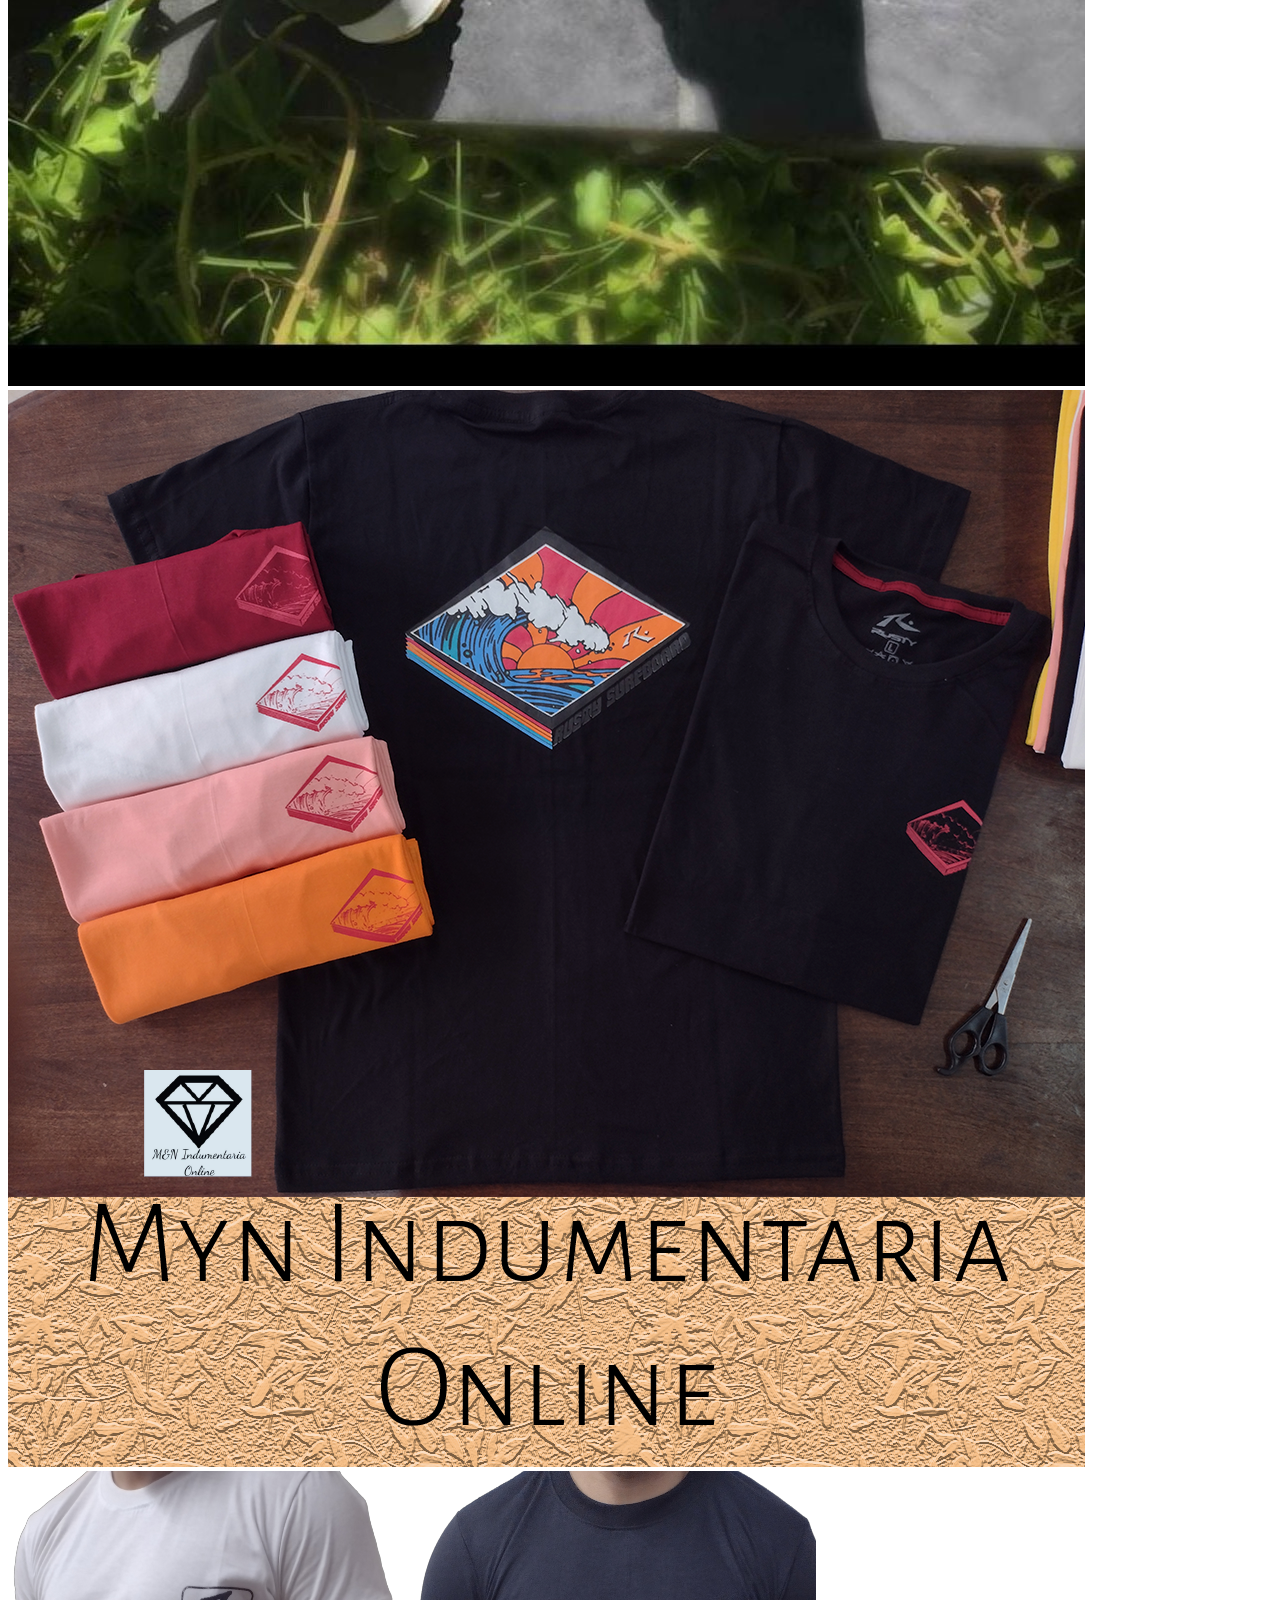
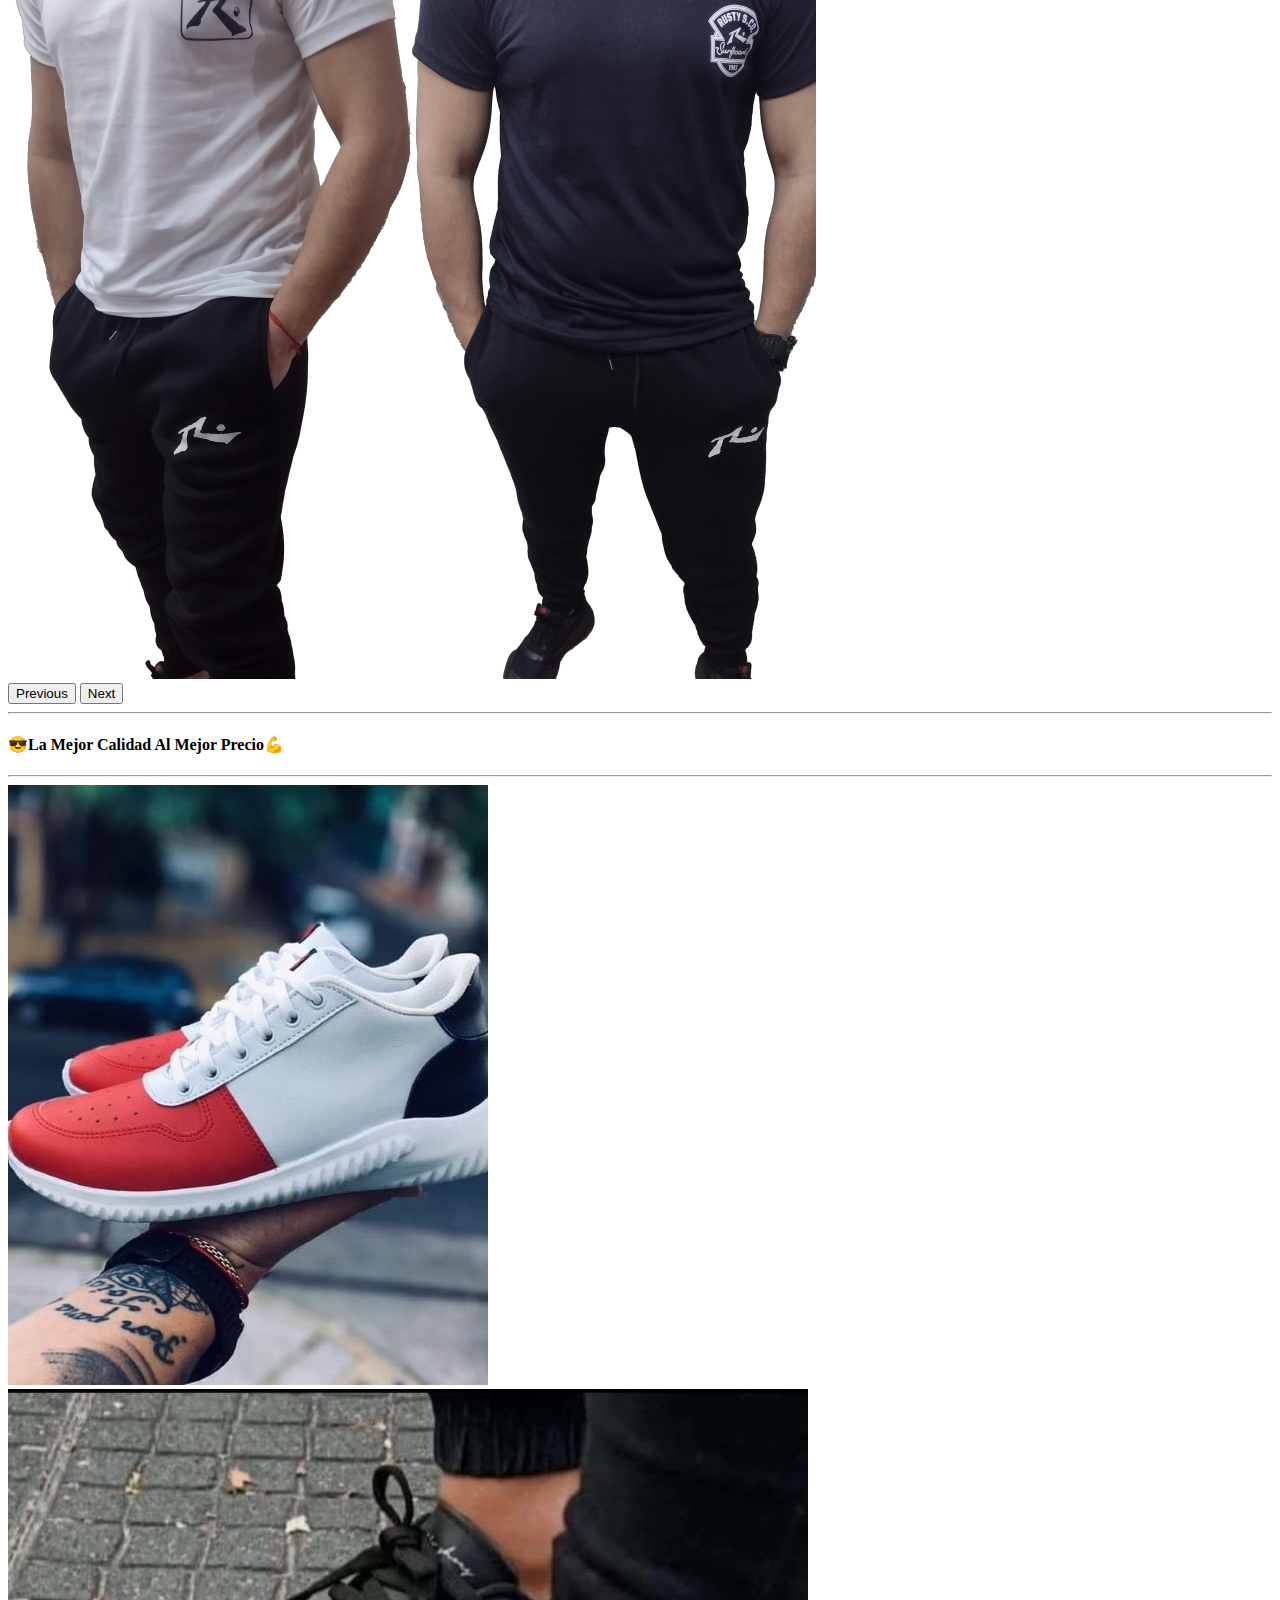
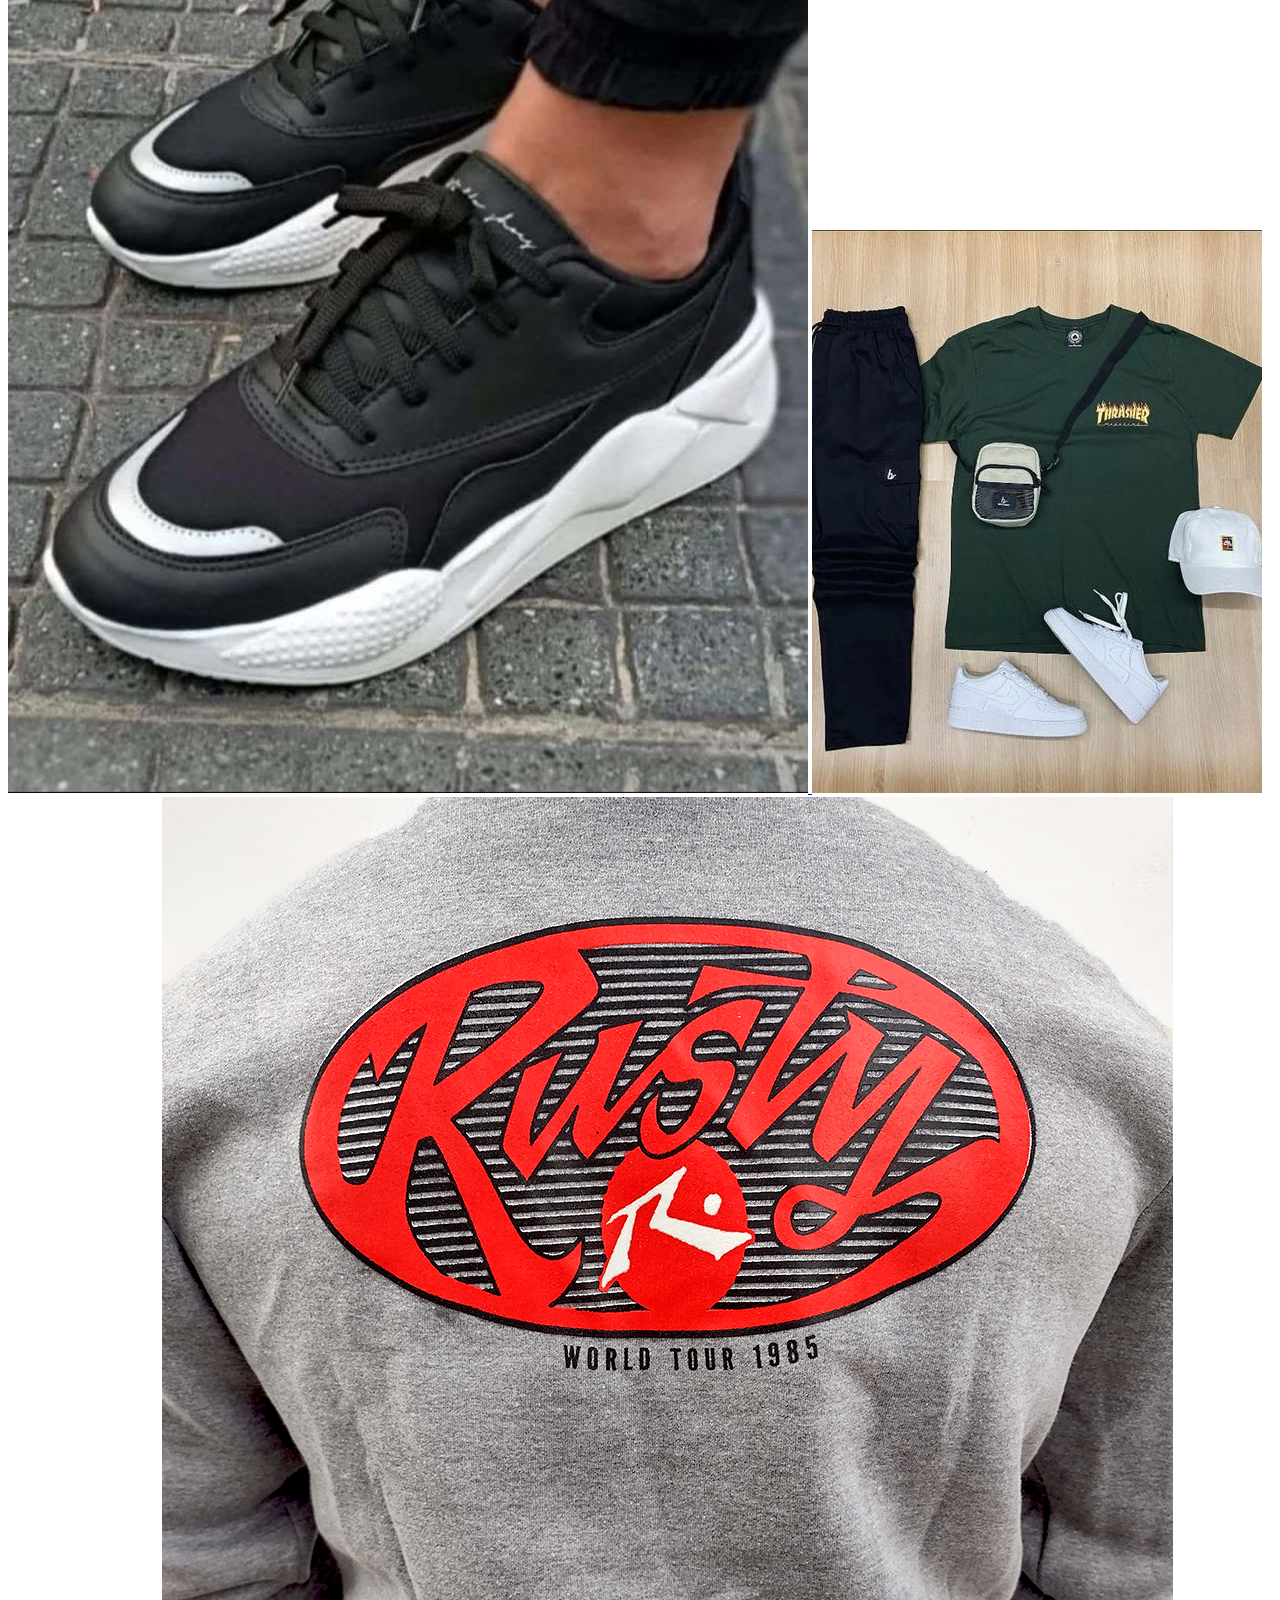
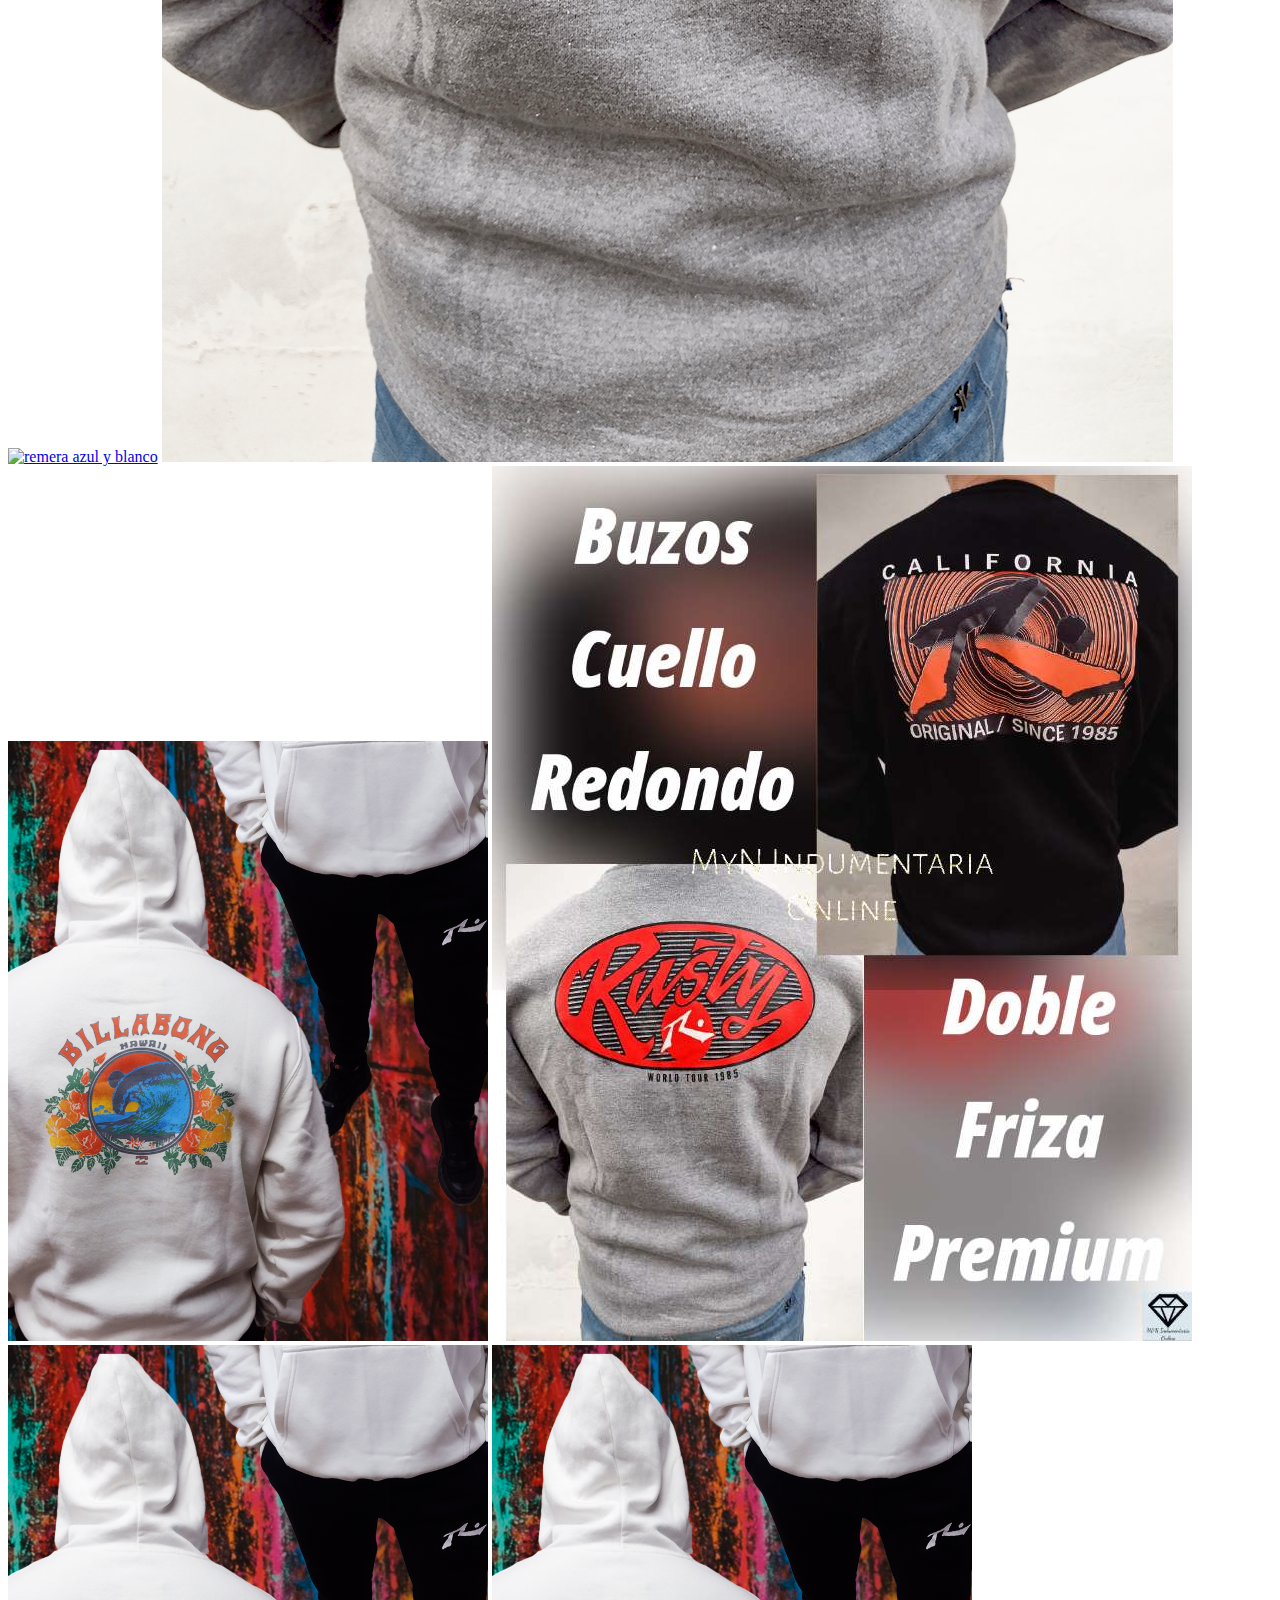
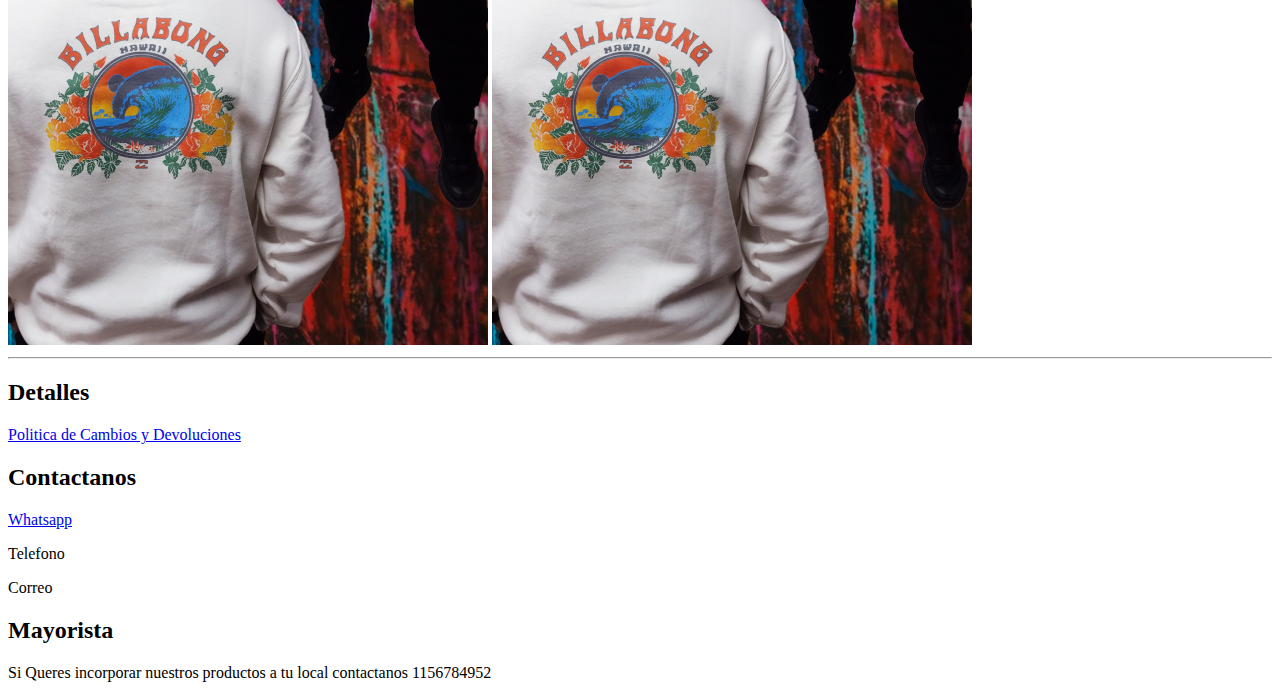
==== commit eb287e88: "main" ====
--- a/index.html
+++ b/index.html
@@ -1,5 +1,5 @@
 <!DOCTYPE html>
-<html lang="es">
+<html lang="en">
 <head>
     <meta charset="UTF-8">
     <meta name="viewport" content="width=device-width, initial-scale=1.0">
@@ -11,7 +11,7 @@
     <meta name="keywords" content="indumentaria, calazado, remeras, shorts, burzaco; argentina, buenos aires">
     <link rel="shortcut icon" href="./Imagenes/favicon-32x32.png" type="image/x-icon">
     <link href="https://cdn.jsdelivr.net/npm/bootstrap@5.3.2/dist/css/bootstrap.min.css" rel="stylesheet" integrity="sha384-T3c6CoIi6uLrA9TneNEoa7RxnatzjcDSCmG1MXxSR1GAsXEV/Dwwykc2MPK8M2HN" crossorigin="anonymous">
-    <link rel="stylesheet" href="./Css/style.css">
+    <link rel="stylesheet" href="./css/style.css">
     <title>MyNResponsive💪🏽😁</title>
 </head>
 <body class="conteiner">
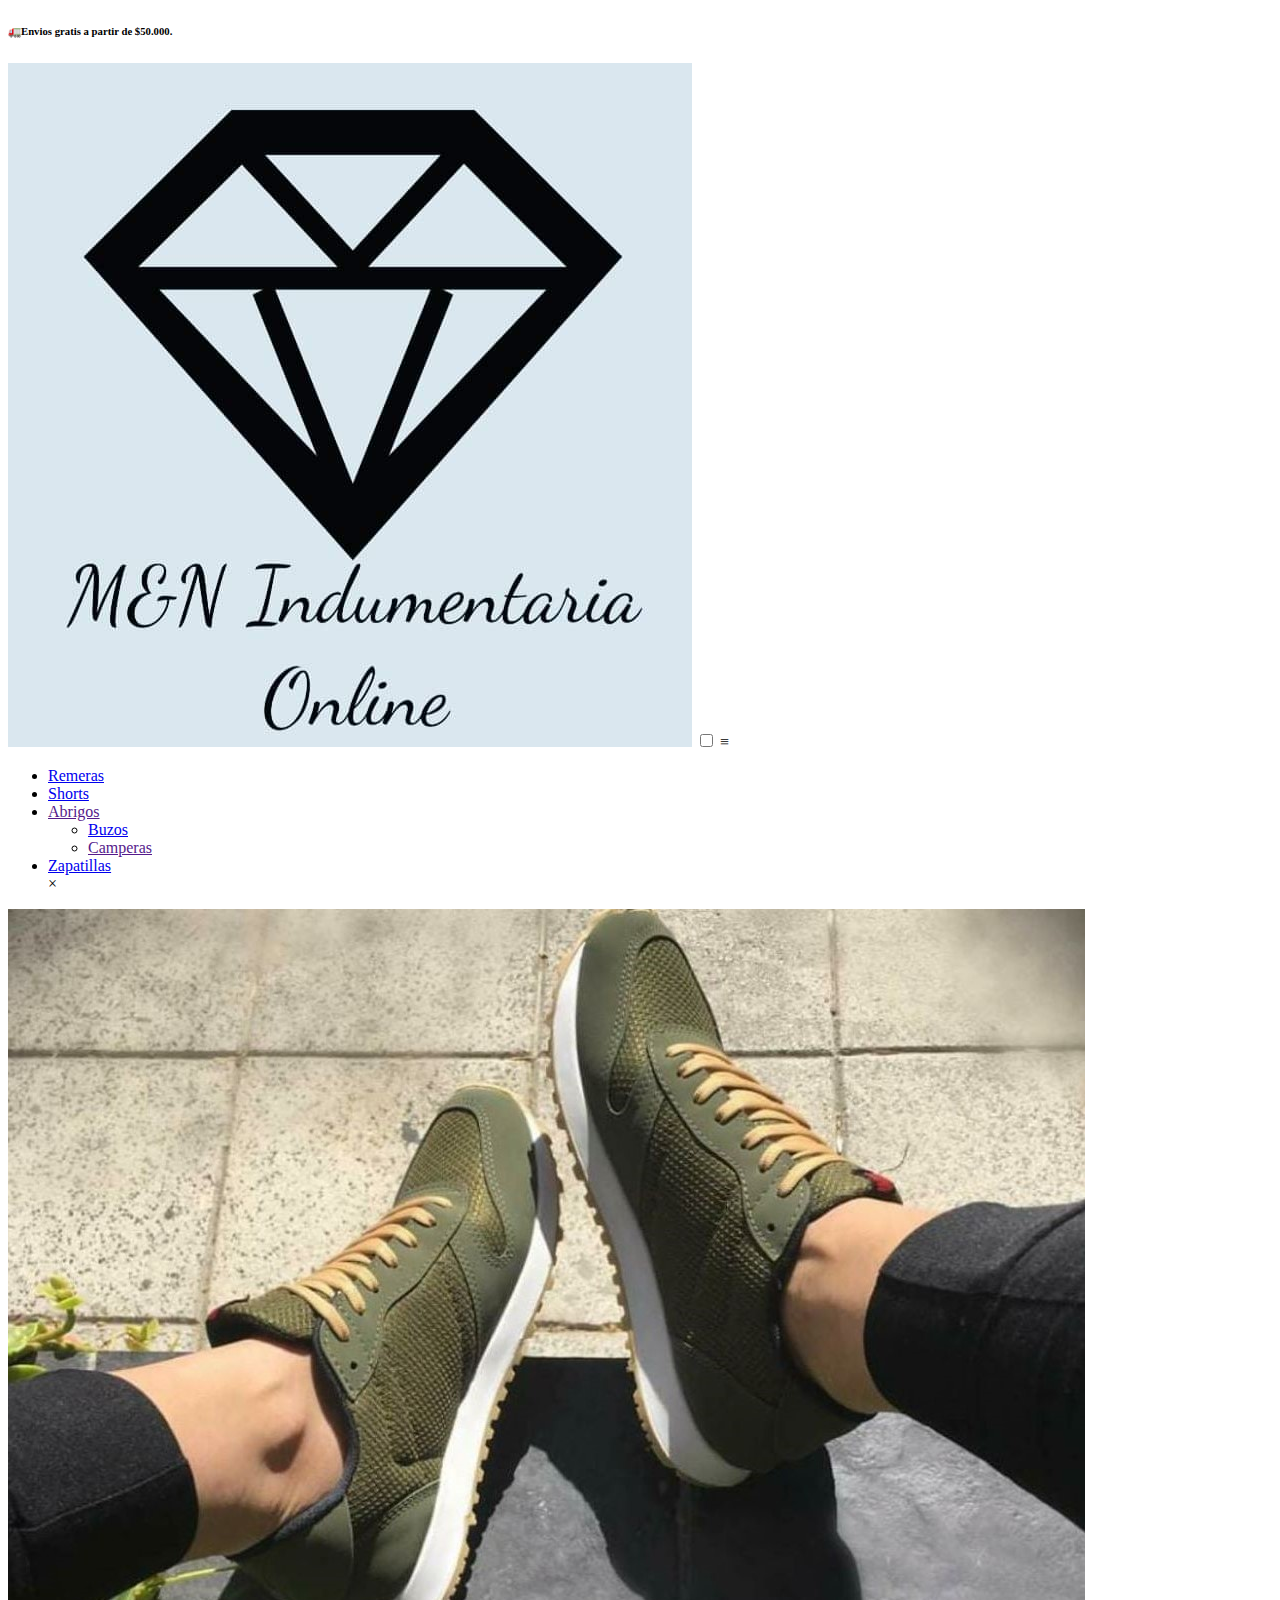
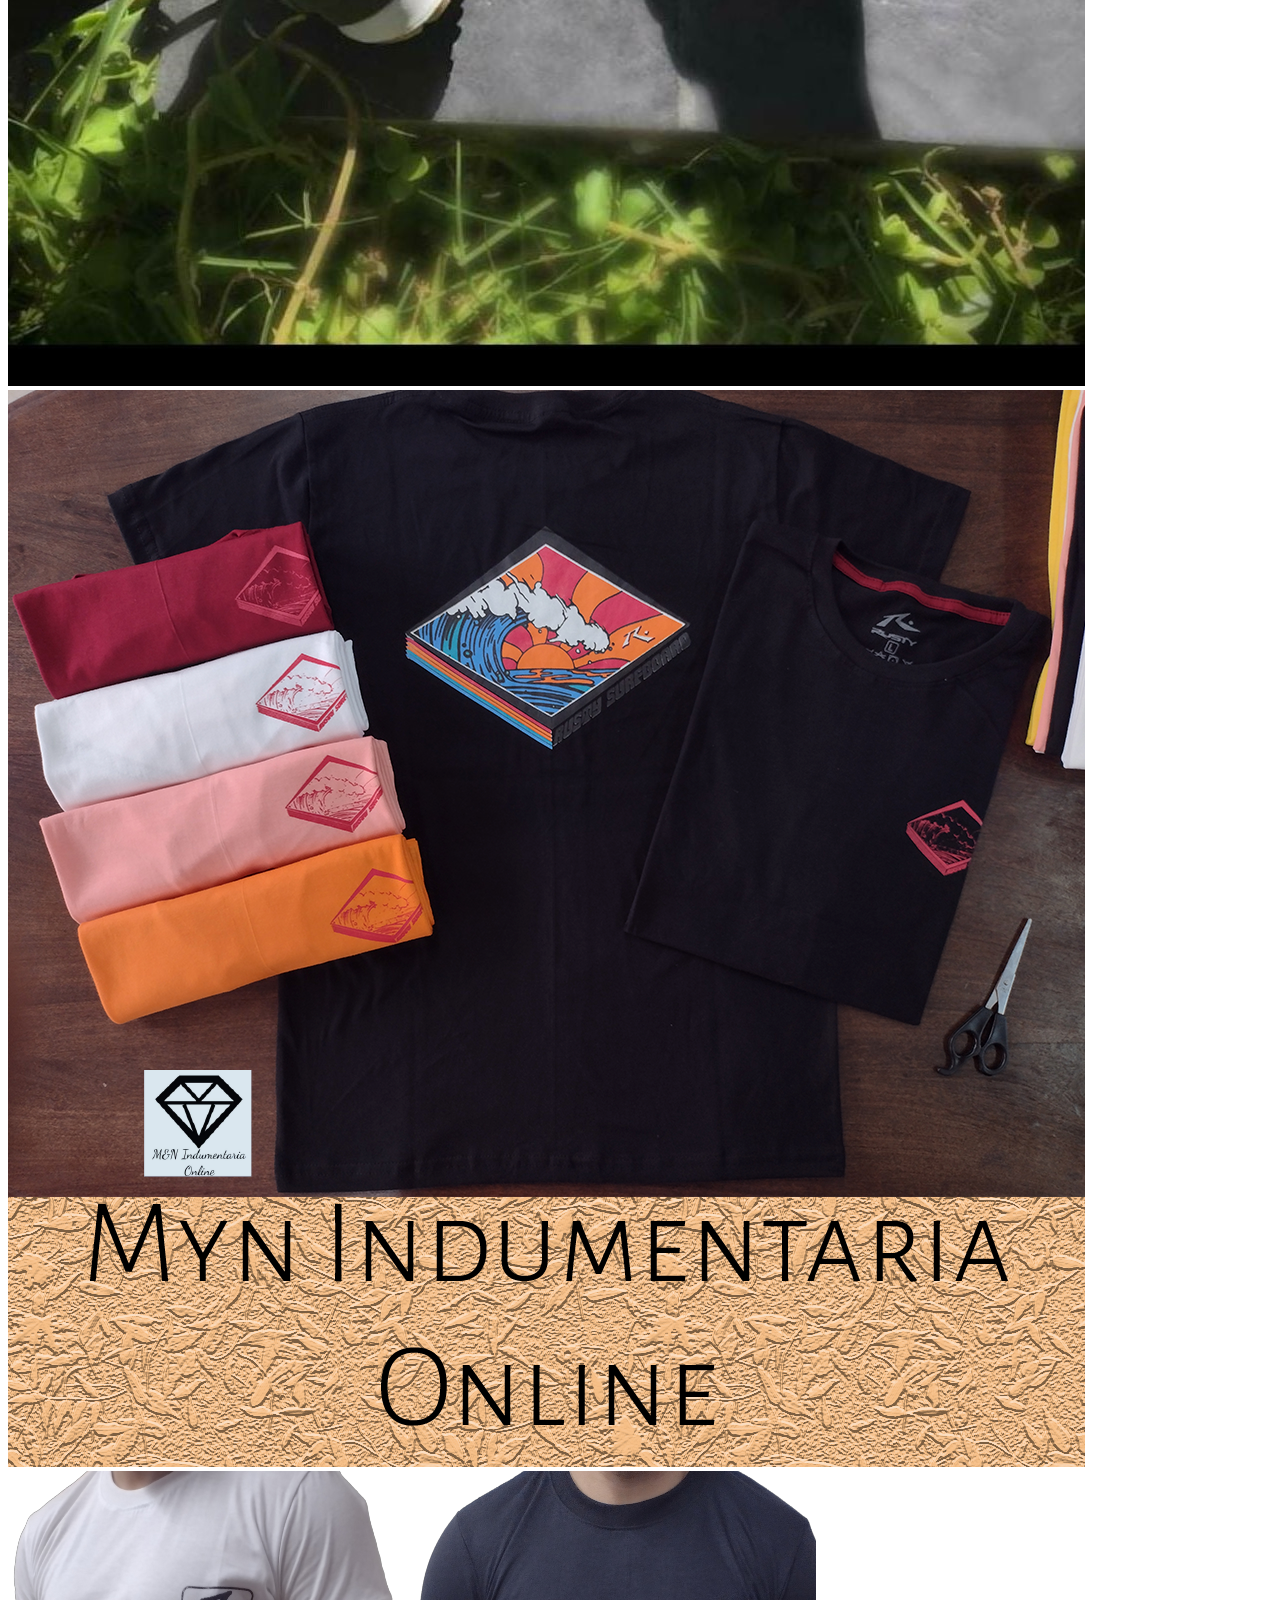
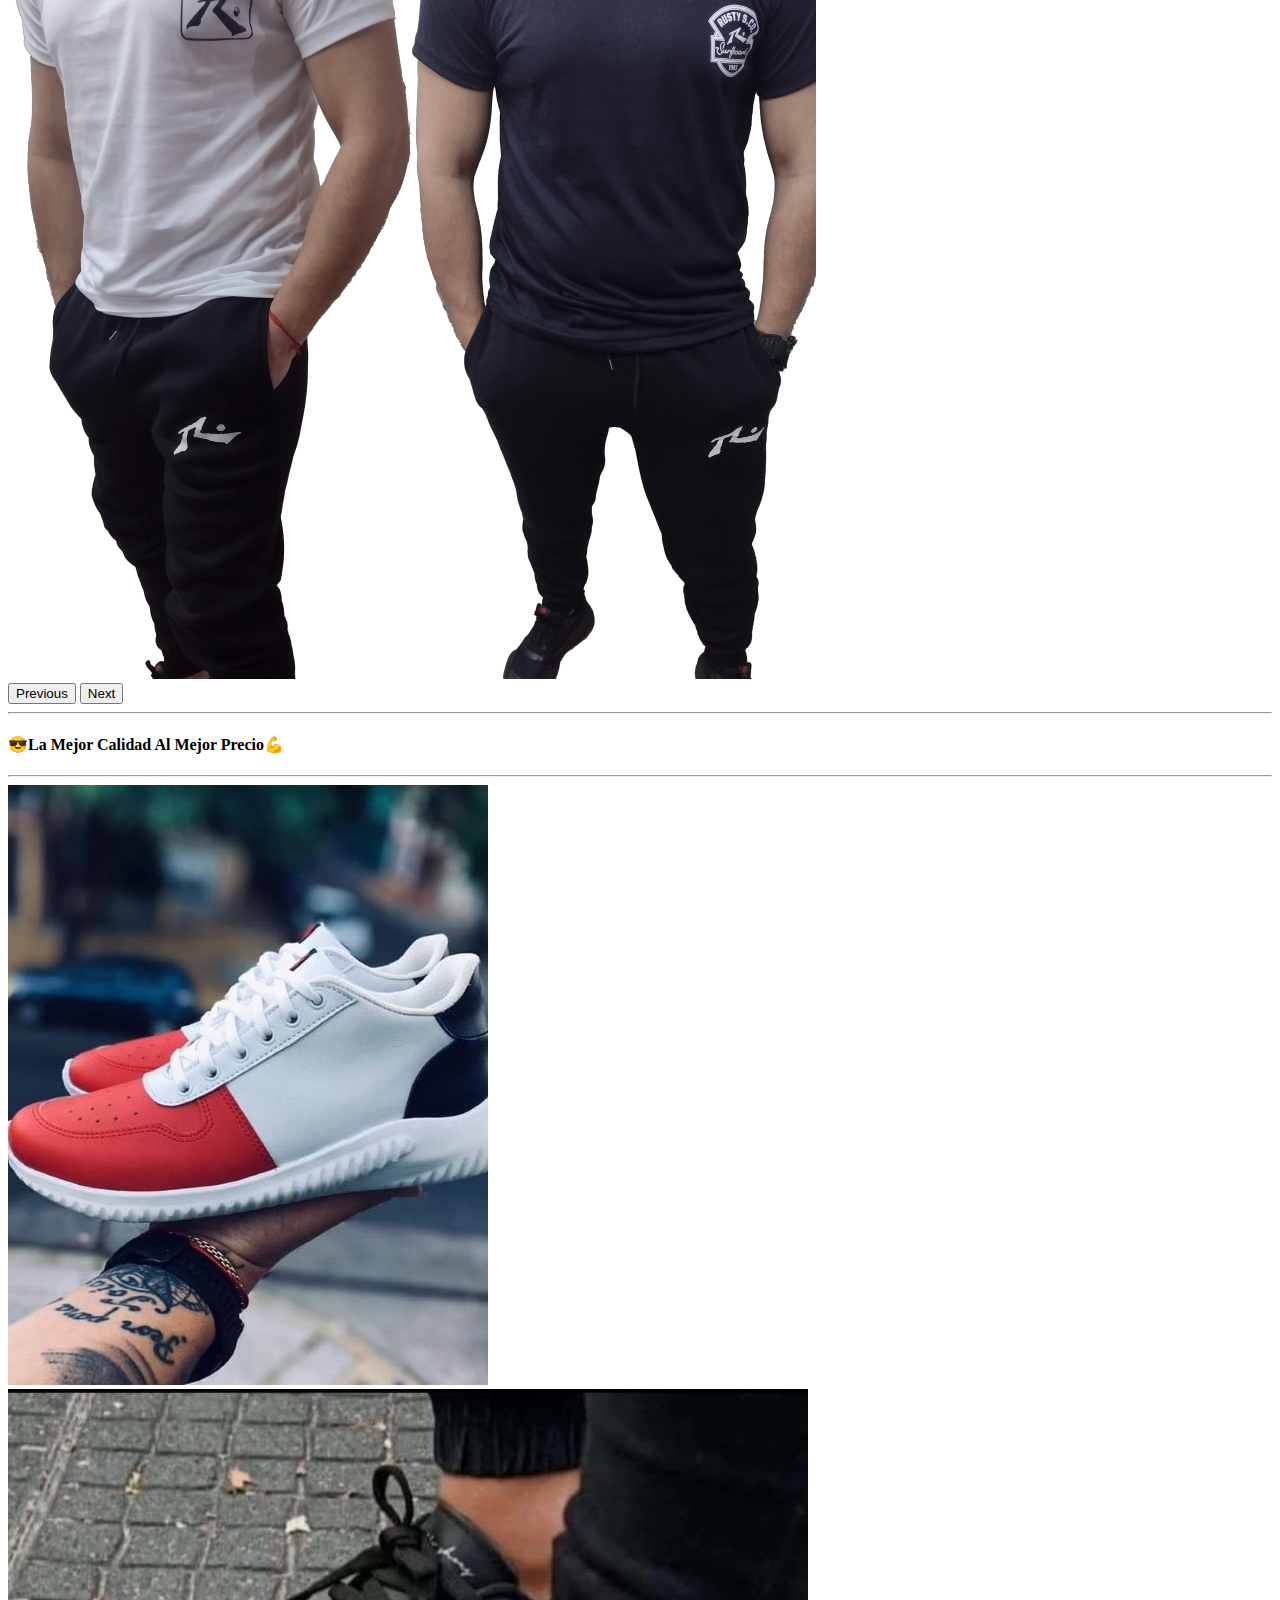
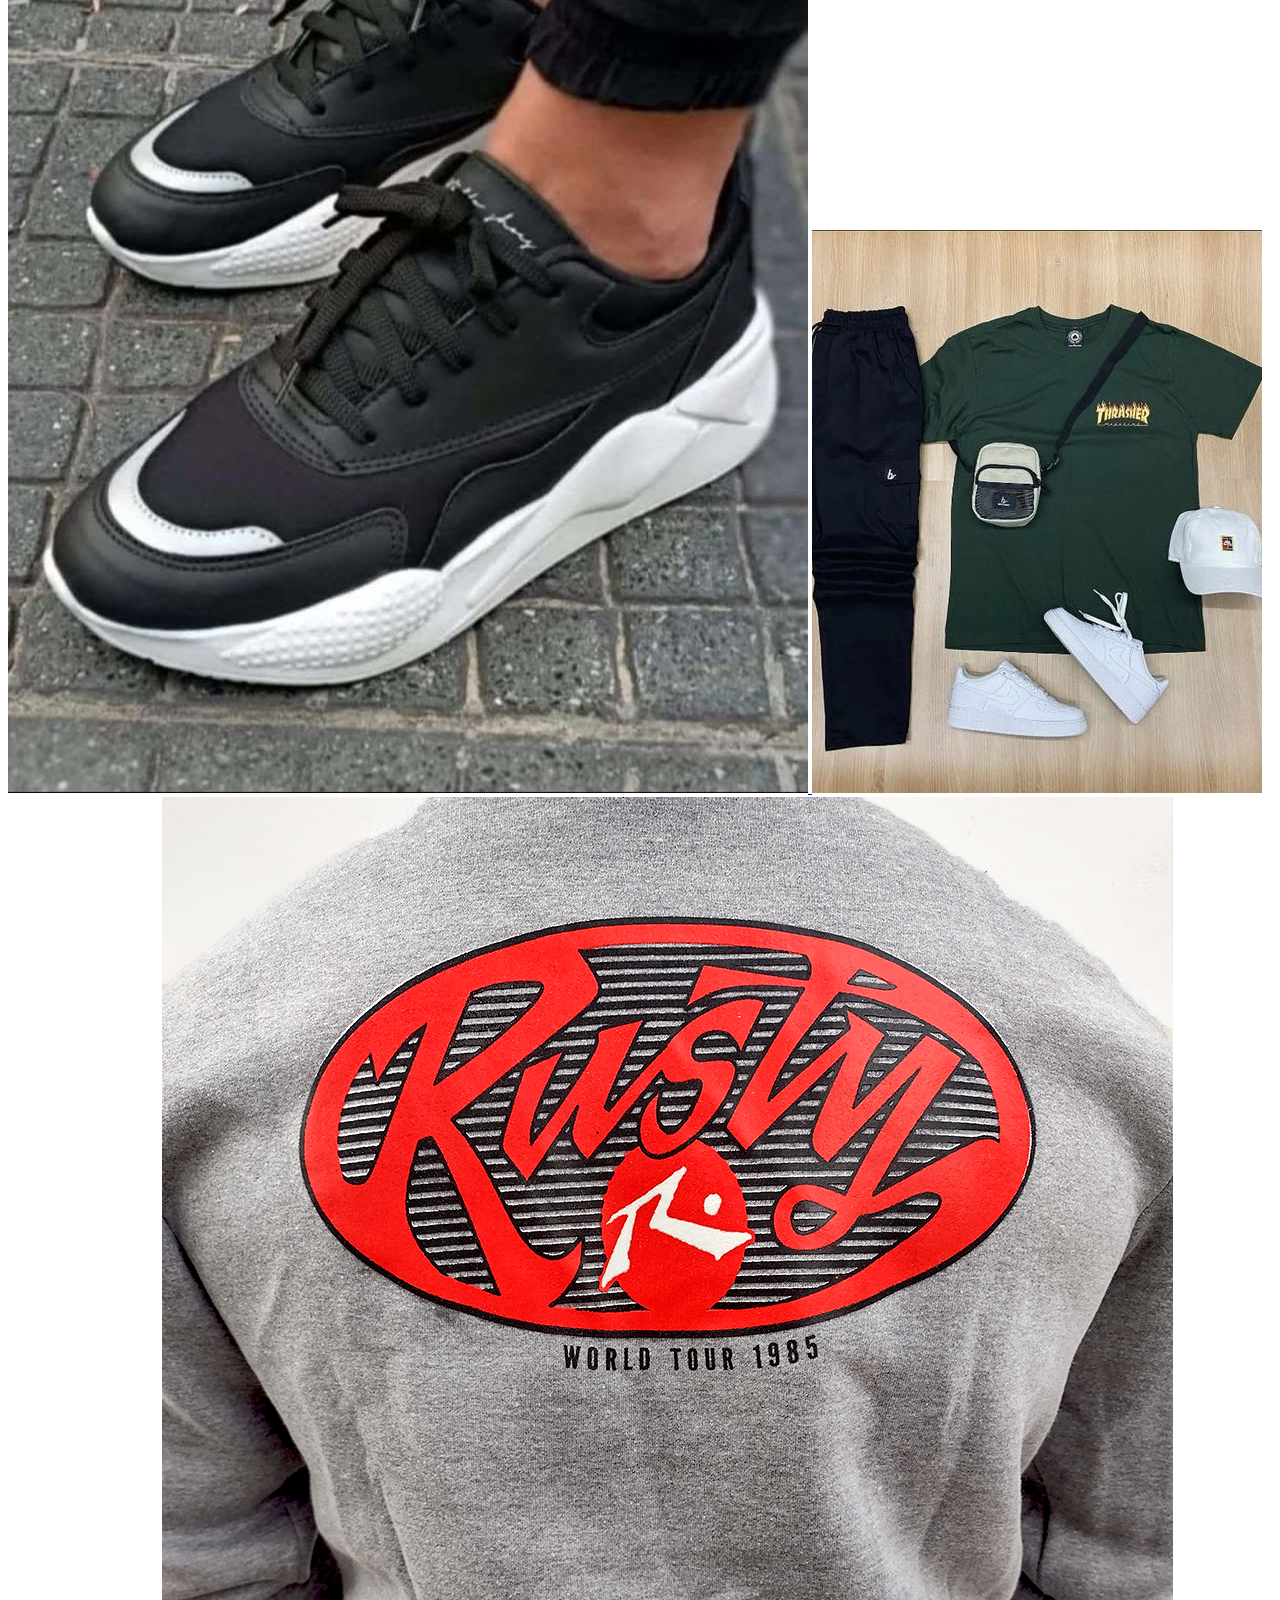
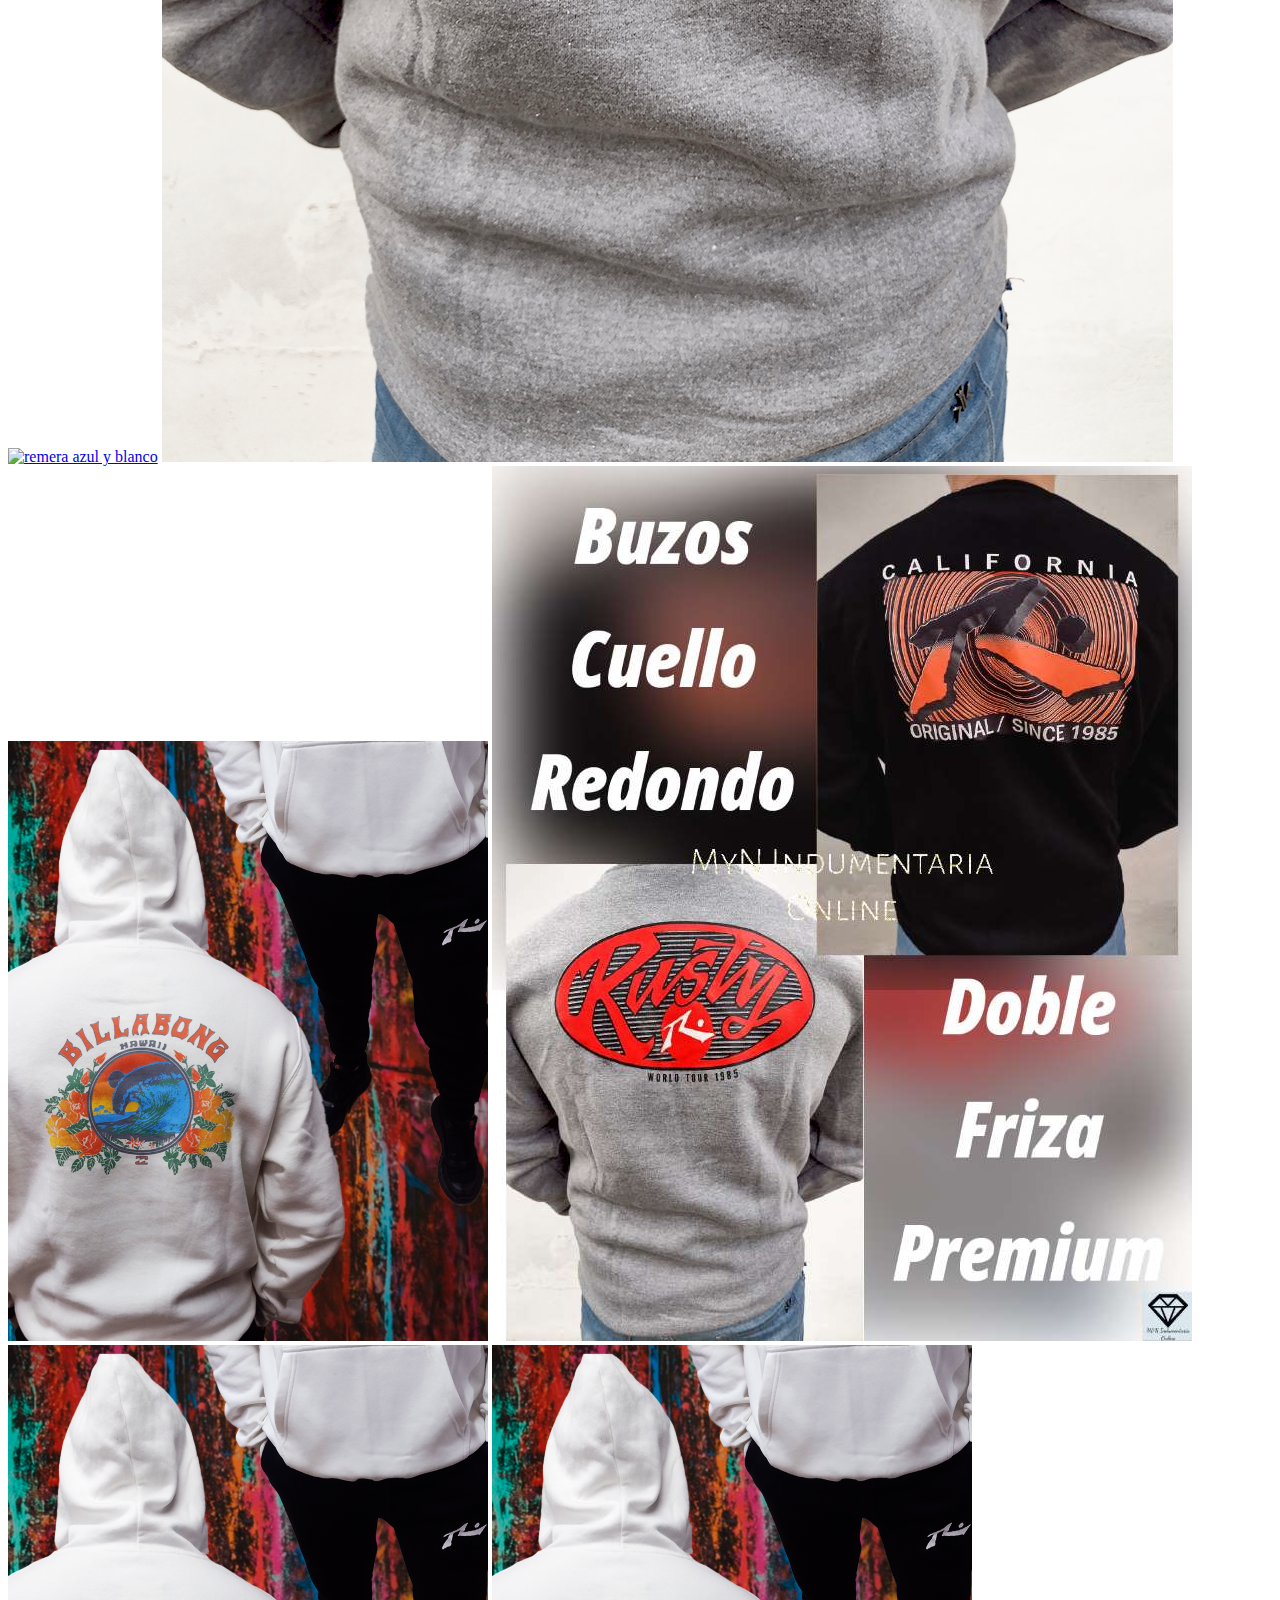
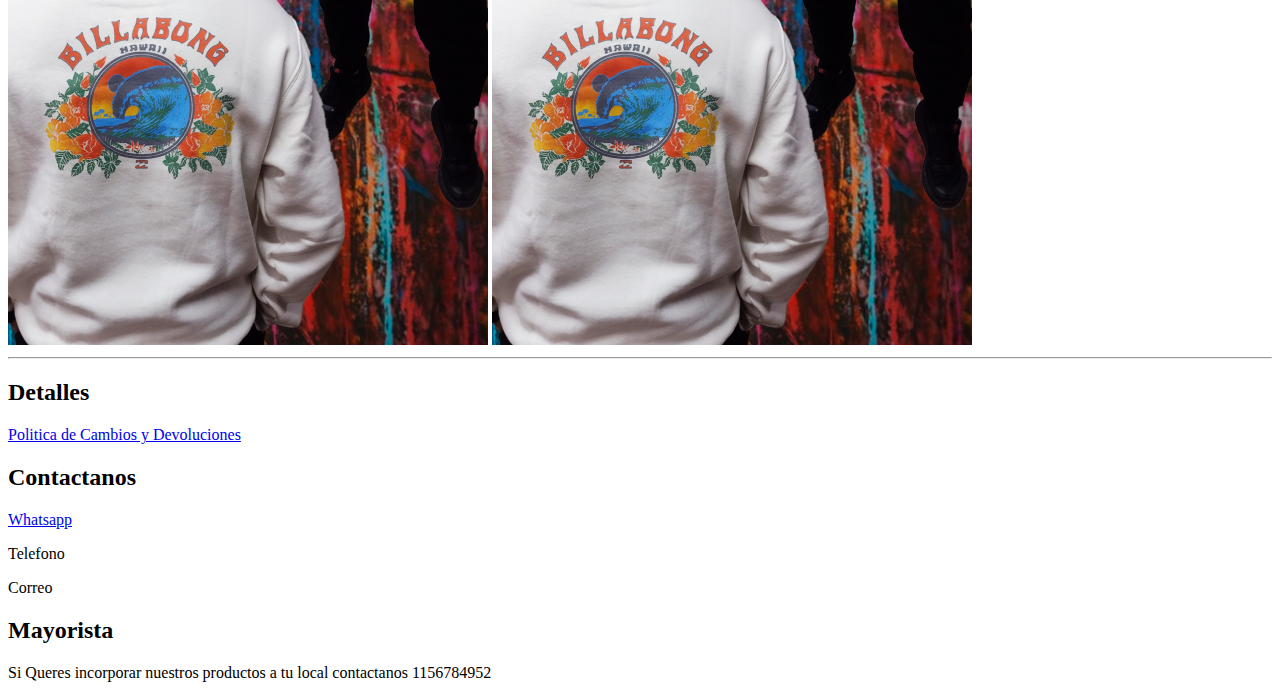
==== commit 439e2dd3: "pre-entrega3" ====
--- a/index.html
+++ b/index.html
@@ -15,7 +15,7 @@
     <title>MyNResponsive💪🏽😁</title>
 </head>
 <body class="conteiner">
-    <h6 class="h6">🚛Envios gratis a partir de $50.000
+    <h6 class="h6">🚛Envios gratis a partir de $50.000.
     </h6>
     <header>
       <a href="index.html"><img class="logo" src="./Imagenes/Logo M&N Indumentaria Online.jpg" alt="Logo"></a>
